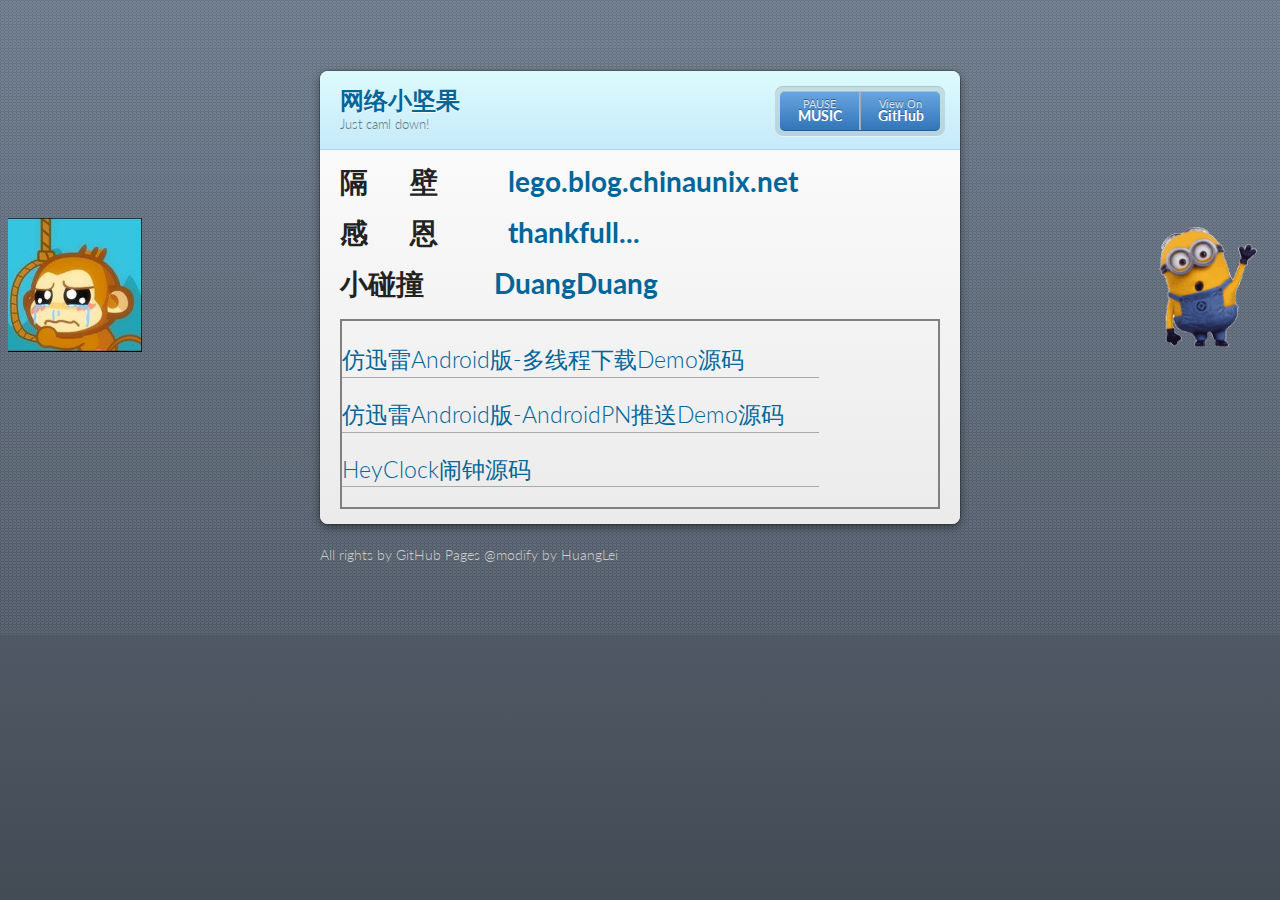
==== index.html @ 100bb845 "左右两边添加图片" ====
﻿<!doctype html>
<html>
  <head>
    <meta charset="gb2312">
    <meta http-equiv="X-UA-Compatible" content="chrome=1">
    <title>errovenus.github.io by errovenus</title>

    <link rel="stylesheet" href="stylesheets/styles.css">
    <link rel="stylesheet" href="stylesheets/pygment_trac.css">
    <script src="javascripts/scale.fix.js"></script>
	<script src="javascripts/music.js"></script>
	<script src="javascripts/mengmeng.js"></script>
    <meta name="viewport" content="width=device-width, initial-scale=1, user-scalable=no">

    <!--[if lt IE 9]>
    <script src="//html5shiv.googlecode.com/svn/trunk/html5.js"></script>
    <![endif]-->

  </head>
  <body onscroll="mengshow()">
	<!--<EMBED id="bgMusic" src="music/Everybody Knows I Love You.mp3" volume="10" autostart="false" loop="true" hidden="none">--> 
	
	<audio id="bgMusic" autoplay loop>
		<source src="music/Everybody Knows I Love You.mp3" type="audio/mpeg" />
	</audio>

	
	<iframe id="leftmeng" src="lefterea.html" name="ifrm" id="ifrm" width="150" height="150" style="position: fixed;z-index:1001;top:210px;left:0px;border:0px"></iframe>
	
	<iframe id="rightmeng" src="righterea.html" name="ifrm" id="ifrm" width="150" height="150" style="position: fixed;z-index:1001;top:210px;right:0px;border:0px"></iframe>
	

    <div class="wrapper">
		<header>
			<h1>网络小坚果</h1>
			<p>Just caml down!</p>
			<p class="view"><a href="https://github.com/errovenus">View the Project on GitHub <small>errovenus</small></a></p>
			<ul>
			  <li class="single"><a id="music_status" href="javascript:void(0)" onclick="playControl()">PAUSE <strong>MUSIC</strong></a></li>
			  <li style="width:0px;"><hr style="height:38px; width:1px;" /></li>
			  <li class="single"><a href="https://github.com/errovenus/errovenus.github.io">View On <strong>GitHub</strong></a></li>
			</ul>
		</header>
		<section>
			<h1>
			<a id="errovenusgithubio" class="anchor" href="#errovenusgithubio" aria-hidden="true"><span class="octicon octicon-link"></span></a>隔&nbsp;&nbsp;&nbsp;&nbsp;&nbsp;&nbsp;壁 <a href="http://lego.blog.chinaunix.net" target="_blank" >&nbsp;&nbsp;&nbsp;&nbsp;&nbsp;&nbsp;&nbsp;&nbsp;&nbsp;lego.blog.chinaunix.net</a></h1>

			<h1>
			<a id="errovenusgithubio" class="anchor" href="#errovenusgithubio" aria-hidden="true"><span class="octicon octicon-link"></span></a>感&nbsp;&nbsp;&nbsp;&nbsp;&nbsp;&nbsp;恩 <a href="thankfull.html" target="_blank" >&nbsp;&nbsp;&nbsp;&nbsp;&nbsp;&nbsp;&nbsp;&nbsp;&nbsp;thankfull...</a></h1>

			<h1>
			<a id="errovenusgithubio" class="anchor" href="#errovenusgithubio" aria-hidden="true"><span class="octicon octicon-link"></span></a>小碰撞<a href="collide.html" target="_blank" >&nbsp;&nbsp;&nbsp;&nbsp;&nbsp;&nbsp;&nbsp;&nbsp;&nbsp;&nbsp;DuangDuang</a></h1>

			<div class="sourcestyle">
				</br>
				<a id="errovenusgithubio" class="anchor" href="#errovenusgithubio" aria-hidden="true"><span class="octicon octicon-link"></span></a><a style="font-size:150%" href="codesources/list.rar">仿迅雷Android版-多线程下载Demo源码</a>
				
				<hr width=80% size=3 color=#00ffff style="FILTER: alpha(opacity=100,finishopacity=0,style=3)"> 

				<a id="errovenusgithubio" class="anchor" href="#errovenusgithubio" aria-hidden="true"><span class="octicon octicon-link"></span></a><a style="font-size:150%" href="codesources/AndroidPNConcurrency.rar">仿迅雷Android版-AndroidPN推送Demo源码</a> 
				
				<hr width=80% size=3 color=#00ffff style="FILTER: alpha(opacity=100,finishopacity=0,style=3)"> 

				<a id="errovenusgithubio" class="anchor" href="#errovenusgithubio" aria-hidden="true"><span class="octicon octicon-link"></span></a><a style="font-size:150%" href="codesources/HC_HeyClock.rar">HeyClock闹钟源码</a>

				<hr width=80% size=3 color=#00ffff style="FILTER: alpha(opacity=100,finishopacity=0,style=3)"> 
			</div>
		</section>
	</div>
    <footer>
      <p>All rights by GitHub Pages @modify by HuangLei</p>
    </footer>
    <!--[if !IE]><script>fixScale(document);</script><![endif]-->
    
  </body>
</html>
---- stylesheets/styles.css ----
@import url(https://fonts.googleapis.com/css?family=Lato:300italic,700italic,300,700);
html {
  background: #6C7989;
  background: #6c7989 -webkit-gradient(linear, 50% 0%, 50% 100%, color-stop(0%, #6c7989), color-stop(100%, #434b55)) fixed;
  background: #6c7989 -webkit-linear-gradient(#6c7989, #434b55) fixed;
  background: #6c7989 -moz-linear-gradient(#6c7989, #434b55) fixed;
  background: #6c7989 -o-linear-gradient(#6c7989, #434b55) fixed;
  background: #6c7989 -ms-linear-gradient(#6c7989, #434b55) fixed;
  background: #6c7989 linear-gradient(#6c7989, #434b55) fixed;
}

body {
  padding: 50px 0;
  margin: 0;
  font: 14px/1.5 Lato, "Helvetica Neue", Helvetica, Arial, sans-serif;
  color: #555;
  font-weight: 300;
  background: url('[data-uri]') fixed;
}

.wrapper {
  width: 640px;
  margin: 0 auto;
  background: #DEDEDE;
  -webkit-border-radius: 8px;
  -moz-border-radius: 8px;
  -ms-border-radius: 8px;
  -o-border-radius: 8px;
  border-radius: 8px;
  -webkit-box-shadow: rgba(0, 0, 0, 0.2) 0 0 0 1px, rgba(0, 0, 0, 0.45) 0 3px 10px;
  -moz-box-shadow: rgba(0, 0, 0, 0.2) 0 0 0 1px, rgba(0, 0, 0, 0.45) 0 3px 10px;
  box-shadow: rgba(0, 0, 0, 0.2) 0 0 0 1px, rgba(0, 0, 0, 0.45) 0 3px 10px;
}

header, section, footer {
  display: block;
}

a {
  color: #069;
  text-decoration: none;
}

p {
  margin: 0 0 20px;
  padding: 0;
}

strong {
  color: #222;
  font-weight: 700;
}

header {
  -webkit-border-radius: 8px 8px 0 0;
  -moz-border-radius: 8px 8px 0 0;
  -ms-border-radius: 8px 8px 0 0;
  -o-border-radius: 8px 8px 0 0;
  border-radius: 8px 8px 0 0;
  background: #C6EAFA;
  background: -webkit-gradient(linear, 50% 0%, 50% 100%, color-stop(0%, #ddfbfc), color-stop(100%, #c6eafa));
  background: -webkit-linear-gradient(#ddfbfc, #c6eafa);
  background: -moz-linear-gradient(#ddfbfc, #c6eafa);
  background: -o-linear-gradient(#ddfbfc, #c6eafa);
  background: -ms-linear-gradient(#ddfbfc, #c6eafa);
  background: linear-gradient(#ddfbfc, #c6eafa);
  position: relative;
  padding: 15px 20px;
  border-bottom: 1px solid #B2D2E1;
}
header h1 {
  margin: 0;
  padding: 0;
  font-size: 24px;
  line-height: 1.2;
  color: #069;
  text-shadow: rgba(255, 255, 255, 0.9) 0 1px 0;
}
header.without-description h1 {
  margin: 10px 0;
}
header p {
  margin: 0;
  color: #61778B;
  width: 300px;
  font-size: 13px;
}
header p.view {
  display: none;
  font-weight: 700;
  text-shadow: rgba(255, 255, 255, 0.9) 0 1px 0;
  -webkit-font-smoothing: antialiased;
}
header p.view a {
  color: #06c;
}
header p.view small {
  font-weight: 400;
}
header ul {
  margin: 0;
  padding: 0;
  list-style: none;
  position: absolute;
  z-index: 1;
  right: 20px;
  top: 20px;
  height: 38px;
  padding: 1px 0;
  background: #5198DF;
  background: -webkit-gradient(linear, 50% 0%, 50% 100%, color-stop(0%, #77b9fb), color-stop(100%, #3782cd));
  background: -webkit-linear-gradient(#77b9fb, #3782cd);
  background: -moz-linear-gradient(#77b9fb, #3782cd);
  background: -o-linear-gradient(#77b9fb, #3782cd);
  background: -ms-linear-gradient(#77b9fb, #3782cd);
  background: linear-gradient(#77b9fb, #3782cd);
  border-radius: 5px;
  -webkit-box-shadow: inset rgba(255, 255, 255, 0.45) 0 1px 0, inset rgba(0, 0, 0, 0.2) 0 -1px 0;
  -moz-box-shadow: inset rgba(255, 255, 255, 0.45) 0 1px 0, inset rgba(0, 0, 0, 0.2) 0 -1px 0;
  box-shadow: inset rgba(255, 255, 255, 0.45) 0 1px 0, inset rgba(0, 0, 0, 0.2) 0 -1px 0;
  width: auto;
}
header ul:before {
  content: '';
  position: absolute;
  z-index: -1;
  left: -5px;
  top: -4px;
  right: -5px;
  bottom: -6px;
  background: rgba(0, 0, 0, 0.1);
  -webkit-border-radius: 8px;
  -moz-border-radius: 8px;
  -ms-border-radius: 8px;
  -o-border-radius: 8px;
  border-radius: 8px;
  -webkit-box-shadow: rgba(0, 0, 0, 0.2) 0 -1px 0, inset rgba(255, 255, 255, 0.7) 0 -1px 0;
  -moz-box-shadow: rgba(0, 0, 0, 0.2) 0 -1px 0, inset rgba(255, 255, 255, 0.7) 0 -1px 0;
  box-shadow: rgba(0, 0, 0, 0.2) 0 -1px 0, inset rgba(255, 255, 255, 0.7) 0 -1px 0;
}
header ul li {
  width: 79px;
  float: left;
  border-right: 1px solid #3A7CBE;
  height: 38px;
}
header ul li.single {
  border: none;
}
header ul li + li {
  width: 78px;
  border-left: 1px solid #8BBEF3;
}
header ul li + li + li {
  border-right: none;
  width: 79px;
}
header ul a {
  line-height: 1;
  font-size: 11px;
  color: #fff;
  color: rgba(255, 255, 255, 0.8);
  display: block;
  text-align: center;
  font-weight: 400;
  padding-top: 6px;
  height: 40px;
  text-shadow: rgba(0, 0, 0, 0.4) 0 -1px 0;
}
header ul a strong {
  font-size: 14px;
  display: block;
  color: #fff;
  -webkit-font-smoothing: antialiased;
}

section {
  padding: 15px 20px;
  font-size: 15px;
  border-top: 1px solid #fff;
  background: -webkit-gradient(linear, 50% 0%, 50% 700, color-stop(0%, #fafafa), color-stop(100%, #dedede));
  background: -webkit-linear-gradient(#fafafa, #dedede 700px);
  background: -moz-linear-gradient(#fafafa, #dedede 700px);
  background: -o-linear-gradient(#fafafa, #dedede 700px);
  background: -ms-linear-gradient(#fafafa, #dedede 700px);
  background: linear-gradient(#fafafa, #dedede 700px);
  -webkit-border-radius: 0 0 8px 8px;
  -moz-border-radius: 0 0 8px 8px;
  -ms-border-radius: 0 0 8px 8px;
  -o-border-radius: 0 0 8px 8px;
  border-radius: 0 0 8px 8px;
  position: relative;
}

h1, h2, h3, h4, h5, h6 {
  color: #222;
  padding: 0;
  margin: 0 0 20px;
  line-height: 1.2;
}

p, ul, ol, table, pre, dl {
  margin: 0 0 20px;
}

h1, h2, h3 {
  line-height: 1.1;
}

h1 {
  font-size: 28px;
}

h2 {
  color: #393939;
}

h3, h4, h5, h6 {
  color: #494949;
}

blockquote {
  margin: 0 -20px 20px;
  padding: 15px 20px 1px 40px;
  font-style: italic;
  background: #ccc;
  background: rgba(0, 0, 0, 0.06);
  color: #222;
}

img {
  max-width: 100%;
}

code, pre {
  font-family: Monaco, Bitstream Vera Sans Mono, Lucida Console, Terminal;
  color: #333;
  font-size: 12px;
  overflow-x: auto;
}

pre {
  padding: 20px;
  background: #3A3C42;
  color: #f8f8f2;
  margin: 0 -20px 20px;
}
pre code {
  color: #f8f8f2;
}
li pre {
  margin-left: -60px;
  padding-left: 60px;
}

table {
  width: 100%;
  border-collapse: collapse;
}

th, td {
  text-align: left;
  padding: 5px 10px;
  border-bottom: 1px solid #aaa;
}

dt {
  color: #222;
  font-weight: 700;
}

th {
  color: #222;
}

small {
  font-size: 11px;
}

hr {
  border: 0;
  background: #aaa;
  height: 1px;
  margin: 0 0 20px;
}

footer {
  width: 640px;
  margin: 0 auto;
  padding: 20px 0 0;
  color: #ccc;
  overflow: hidden;
}
footer a {
  color: #fff;
  font-weight: bold;
}
footer p {
  float: left;
}
footer p + p {
  float: right;
}

@media print, screen and (max-width: 740px) {
  body {
    padding: 0;
  }

  .wrapper {
    -webkit-border-radius: 0;
    -moz-border-radius: 0;
    -ms-border-radius: 0;
    -o-border-radius: 0;
    border-radius: 0;
    -webkit-box-shadow: none;
    -moz-box-shadow: none;
    box-shadow: none;
    width: 100%;
  }

  footer {
    -webkit-border-radius: 0;
    -moz-border-radius: 0;
    -ms-border-radius: 0;
    -o-border-radius: 0;
    border-radius: 0;
    padding: 20px;
    width: auto;
  }
  footer p {
    float: none;
    margin: 0;
  }
  footer p + p {
    float: none;
  }
}
@media print, screen and (max-width:580px) {
  header ul {
    display: none;
  }

  header p.view {
    display: block;
  }

  header p {
    width: 100%;
  }
}
@media print {
  header p.view a small:before {
    content: 'at http://github.com/';
  }
}
/**�����ͣ***/
a:hover 
{
	color: #FF0000;
}
.sourcestyle
{
	border : 2px solid gray;
}
---- stylesheets/pygment_trac.css ----
.highlight .hll { background-color: #49483e }
.highlight  { background: #3A3C42; color: #f8f8f2 }
.highlight .c { color: #75715e } /* Comment */
.highlight .err { color: #960050; background-color: #1e0010 } /* Error */
.highlight .k { color: #66d9ef } /* Keyword */
.highlight .l { color: #ae81ff } /* Literal */
.highlight .n { color: #f8f8f2 } /* Name */
.highlight .o { color: #f92672 } /* Operator */
.highlight .p { color: #f8f8f2 } /* Punctuation */
.highlight .cm { color: #75715e } /* Comment.Multiline */
.highlight .cp { color: #75715e } /* Comment.Preproc */
.highlight .c1 { color: #75715e } /* Comment.Single */
.highlight .cs { color: #75715e } /* Comment.Special */
.highlight .ge { font-style: italic } /* Generic.Emph */
.highlight .gs { font-weight: bold } /* Generic.Strong */
.highlight .kc { color: #66d9ef } /* Keyword.Constant */
.highlight .kd { color: #66d9ef } /* Keyword.Declaration */
.highlight .kn { color: #f92672 } /* Keyword.Namespace */
.highlight .kp { color: #66d9ef } /* Keyword.Pseudo */
.highlight .kr { color: #66d9ef } /* Keyword.Reserved */
.highlight .kt { color: #66d9ef } /* Keyword.Type */
.highlight .ld { color: #e6db74 } /* Literal.Date */
.highlight .m { color: #ae81ff } /* Literal.Number */
.highlight .s { color: #e6db74 } /* Literal.String */
.highlight .na { color: #a6e22e } /* Name.Attribute */
.highlight .nb { color: #f8f8f2 } /* Name.Builtin */
.highlight .nc { color: #a6e22e } /* Name.Class */
.highlight .no { color: #66d9ef } /* Name.Constant */
.highlight .nd { color: #a6e22e } /* Name.Decorator */
.highlight .ni { color: #f8f8f2 } /* Name.Entity */
.highlight .ne { color: #a6e22e } /* Name.Exception */
.highlight .nf { color: #a6e22e } /* Name.Function */
.highlight .nl { color: #f8f8f2 } /* Name.Label */
.highlight .nn { color: #f8f8f2 } /* Name.Namespace */
.highlight .nx { color: #a6e22e } /* Name.Other */
.highlight .py { color: #f8f8f2 } /* Name.Property */
.highlight .nt { color: #f92672 } /* Name.Tag */
.highlight .nv { color: #f8f8f2 } /* Name.Variable */
.highlight .ow { color: #f92672 } /* Operator.Word */
.highlight .w { color: #f8f8f2 } /* Text.Whitespace */
.highlight .mf { color: #ae81ff } /* Literal.Number.Float */
.highlight .mh { color: #ae81ff } /* Literal.Number.Hex */
.highlight .mi { color: #ae81ff } /* Literal.Number.Integer */
.highlight .mo { color: #ae81ff } /* Literal.Number.Oct */
.highlight .sb { color: #e6db74 } /* Literal.String.Backtick */
.highlight .sc { color: #e6db74 } /* Literal.String.Char */
.highlight .sd { color: #e6db74 } /* Literal.String.Doc */
.highlight .s2 { color: #e6db74 } /* Literal.String.Double */
.highlight .se { color: #ae81ff } /* Literal.String.Escape */
.highlight .sh { color: #e6db74 } /* Literal.String.Heredoc */
.highlight .si { color: #e6db74 } /* Literal.String.Interpol */
.highlight .sx { color: #e6db74 } /* Literal.String.Other */
.highlight .sr { color: #e6db74 } /* Literal.String.Regex */
.highlight .s1 { color: #e6db74 } /* Literal.String.Single */
.highlight .ss { color: #e6db74 } /* Literal.String.Symbol */
.highlight .bp { color: #f8f8f2 } /* Name.Builtin.Pseudo */
.highlight .vc { color: #f8f8f2 } /* Name.Variable.Class */
.highlight .vg { color: #f8f8f2 } /* Name.Variable.Global */
.highlight .vi { color: #f8f8f2 } /* Name.Variable.Instance */
.highlight .il { color: #ae81ff } /* Literal.Number.Integer.Long */
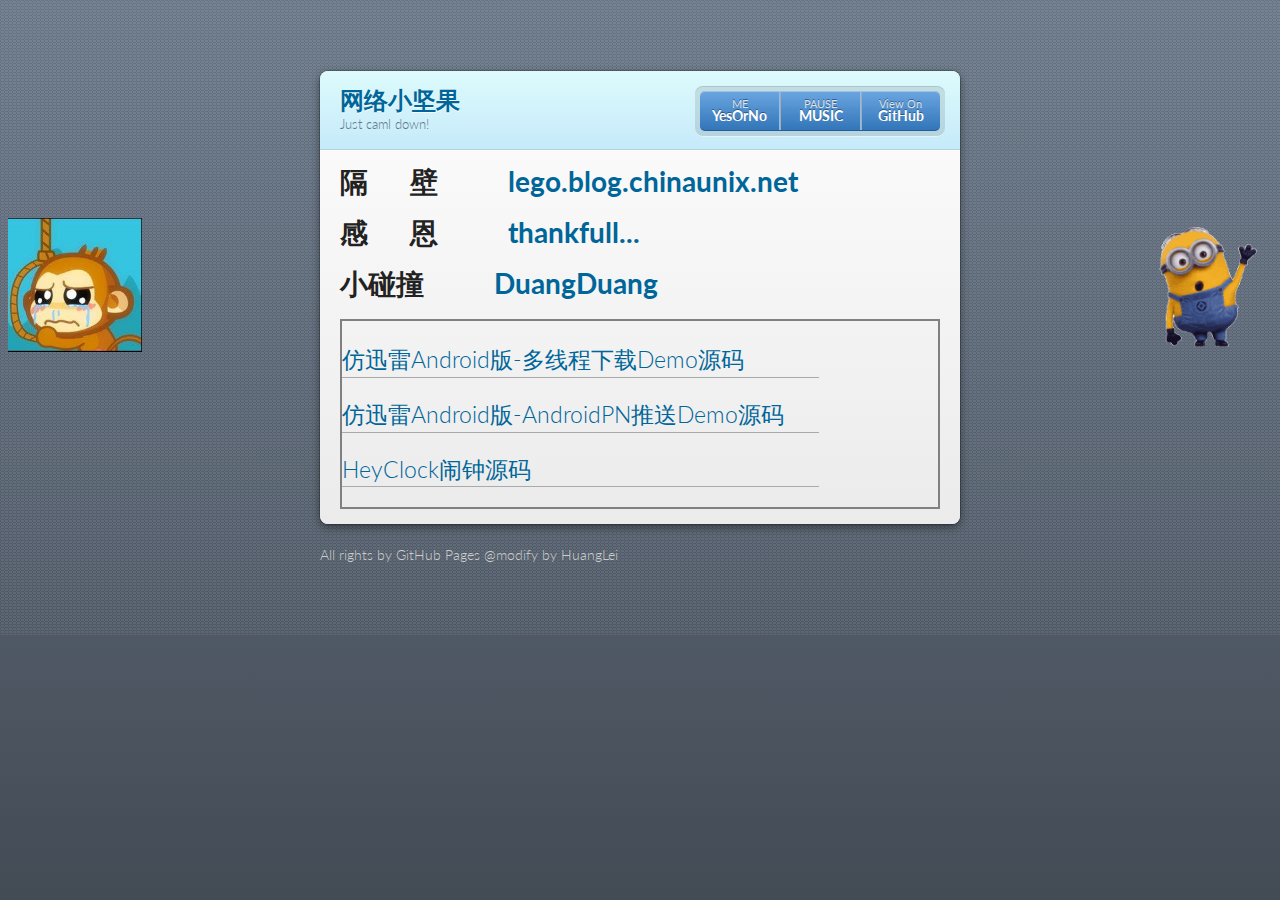
==== commit 277b7ae4: "添加我的简历模块结构，通过div隐藏显示切换；" ====
--- a/index.html
+++ b/index.html
@@ -10,6 +10,7 @@
     <script src="javascripts/scale.fix.js"></script>
 	<script src="javascripts/music.js"></script>
 	<script src="javascripts/mengmeng.js"></script>
+	<script src="javascripts/change.js"></script>
     <meta name="viewport" content="width=device-width, initial-scale=1, user-scalable=no">
 
     <!--[if lt IE 9]>
@@ -30,13 +31,15 @@
 	<iframe id="rightmeng" src="righterea.html" name="ifrm" id="ifrm" width="150" height="150" style="position: fixed;z-index:1001;top:210px;right:0px;border:0px"></iframe>
 	
 
-    <div class="wrapper">
+    <div id="homeDIv" class="wrapper">
 		<header>
 			<h1>网络小坚果</h1>
 			<p>Just caml down!</p>
 			<p class="view"><a href="https://github.com/errovenus">View the Project on GitHub <small>errovenus</small></a></p>
 			<ul>
-			  <li class="single"><a id="music_status" href="javascript:void(0)" onclick="playControl()">PAUSE <strong>MUSIC</strong></a></li>
+			  <li class="single"><a id="meIg" href="javascript:void(0)" onclick="goHome(this)">ME<strong>YesOrNo</strong></a></li>
+			  <li style="width:0px;"><hr style="height:38px; width:1px;" /></li>
+			  <li class="single"><a id="music_status" href="javascript:void(0)" onclick="playControl(this)">PAUSE<strong>MUSIC</strong></a></li>
 			  <li style="width:0px;"><hr style="height:38px; width:1px;" /></li>
 			  <li class="single"><a href="https://github.com/errovenus/errovenus.github.io">View On <strong>GitHub</strong></a></li>
 			</ul>
@@ -67,6 +70,18 @@
 			</div>
 		</section>
 	</div>
+	<div id="resumeDiv" class="wrapper" style="display:none">
+		<header>
+			<h1>MY RESUME</h1>
+			<p>坚持一下就好了!</p>
+			<p class="view"><a href="https://github.com/errovenus">View the Project on GitHub <small>errovenus</small></a></p>
+			<ul>
+			  <li class="single"><a id="music_status_resume" href="javascript:void(0)" onclick="playControl(this)">PAUSE <strong>MUSIC</strong></a></li>
+			  <li style="width:0px;"><hr style="height:38px; width:1px;" /></li>
+			  <li class="single"><a style="cursor:pointer" id="homeA" onClick="goHome(this)" >HOME<strong>返回</strong></a></li>
+			</ul>
+		</header>
+	</div>
     <footer>
       <p>All rights by GitHub Pages @modify by HuangLei</p>
     </footer>
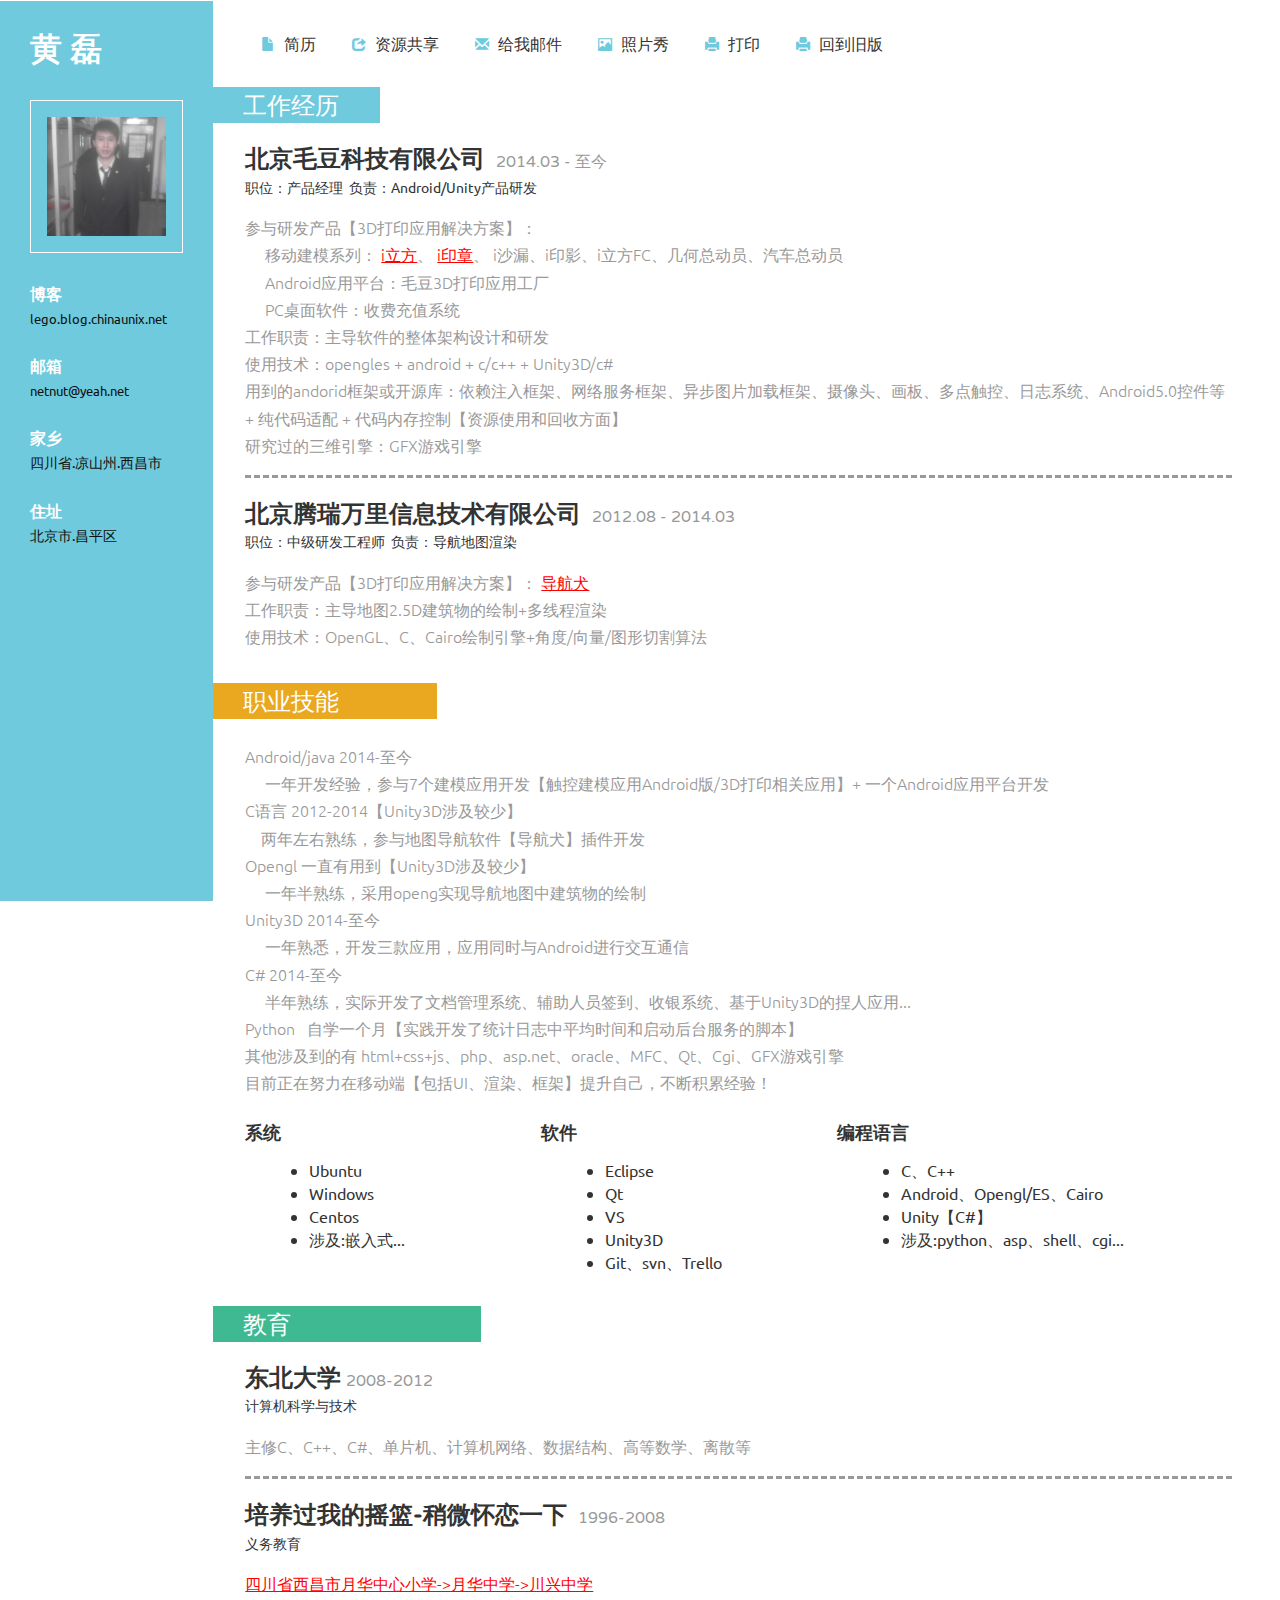
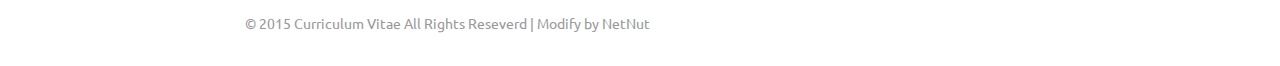
==== commit 73c88535: "替换模板" ====
--- a/index.html
+++ b/index.html
@@ -1,91 +1,202 @@
-﻿<!doctype html>
+<!--A Design by W3layouts
+Author: W3layout
+Author URL: http://w3layouts.com
+License: Creative Commons Attribution 3.0 Unported
+License URL: http://creativecommons.org/licenses/by/3.0/
+-->
+<!DOCTYPE HTML>
 <html>
-  <head>
-    <meta charset="gb2312">
-    <meta http-equiv="X-UA-Compatible" content="chrome=1">
-    <title>errovenus.github.io by errovenus</title>
+<head>
+<title>Curriculum Vitae a Personal Category Flat Bootstarp Responsive Website Template | Home :: w3layouts</title>
+<link href="css/bootstrap.css" rel='stylesheet' type='text/css' />
+<!-- jQuery (necessary JavaScript plugins) -->
+<script src="js/jquery.min.js"></script>
+<!-- Custom Js -->
+<script charset="gb2312" language="javascript" type="text/javascript" src="js/menufunction.js"></script>
+<!-- Custom Theme files -->
+ <link href="css/dashboard.css" rel="stylesheet">
+<link href="css/style.css" rel='stylesheet' type='text/css' />
 
-    <link rel="stylesheet" href="stylesheets/styles.css">
-    <link rel="stylesheet" href="stylesheets/pygment_trac.css">
-    <script src="javascripts/scale.fix.js"></script>
-	<script src="javascripts/music.js"></script>
-	<script src="javascripts/mengmeng.js"></script>
-	<script src="javascripts/change.js"></script>
-    <meta name="viewport" content="width=device-width, initial-scale=1, user-scalable=no">
-
-    <!--[if lt IE 9]>
-    <script src="//html5shiv.googlecode.com/svn/trunk/html5.js"></script>
-    <![endif]-->
-
-  </head>
-  <body onscroll="mengshow()">
-	<!--<EMBED id="bgMusic" src="music/Everybody Knows I Love You.mp3" volume="10" autostart="false" loop="true" hidden="none">--> 
-	
-	<audio id="bgMusic" autoplay loop>
-		<source src="music/Everybody Knows I Love You.mp3" type="audio/mpeg" />
-	</audio>
-
-	
-	<iframe id="leftmeng" src="lefterea.html" name="ifrm" id="ifrm" width="150" height="150" style="position: fixed;z-index:1001;top:210px;left:0px;border:0px"></iframe>
-	
-	<iframe id="rightmeng" src="righterea.html" name="ifrm" id="ifrm" width="150" height="150" style="position: fixed;z-index:1001;top:210px;right:0px;border:0px"></iframe>
-	
-
-    <div id="homeDIv" class="wrapper">
-		<header>
-			<h1>网络小坚果</h1>
-			<p>Just caml down!</p>
-			<p class="view"><a href="https://github.com/errovenus">View the Project on GitHub <small>errovenus</small></a></p>
-			<ul>
-			  <li class="single"><a id="meIg" href="javascript:void(0)" onclick="goHome(this)">ME<strong>YesOrNo</strong></a></li>
-			  <li style="width:0px;"><hr style="height:38px; width:1px;" /></li>
-			  <li class="single"><a id="music_status" href="javascript:void(0)" onclick="playControl(this)">PAUSE<strong>MUSIC</strong></a></li>
-			  <li style="width:0px;"><hr style="height:38px; width:1px;" /></li>
-			  <li class="single"><a href="https://github.com/errovenus/errovenus.github.io">View On <strong>GitHub</strong></a></li>
-			</ul>
-		</header>
-		<section>
-			<h1>
-			<a id="errovenusgithubio" class="anchor" href="#errovenusgithubio" aria-hidden="true"><span class="octicon octicon-link"></span></a>隔&nbsp;&nbsp;&nbsp;&nbsp;&nbsp;&nbsp;壁 <a href="http://lego.blog.chinaunix.net" target="_blank" >&nbsp;&nbsp;&nbsp;&nbsp;&nbsp;&nbsp;&nbsp;&nbsp;&nbsp;lego.blog.chinaunix.net</a></h1>
-
-			<h1>
-			<a id="errovenusgithubio" class="anchor" href="#errovenusgithubio" aria-hidden="true"><span class="octicon octicon-link"></span></a>感&nbsp;&nbsp;&nbsp;&nbsp;&nbsp;&nbsp;恩 <a href="thankfull.html" target="_blank" >&nbsp;&nbsp;&nbsp;&nbsp;&nbsp;&nbsp;&nbsp;&nbsp;&nbsp;thankfull...</a></h1>
-
-			<h1>
-			<a id="errovenusgithubio" class="anchor" href="#errovenusgithubio" aria-hidden="true"><span class="octicon octicon-link"></span></a>小碰撞<a href="collide.html" target="_blank" >&nbsp;&nbsp;&nbsp;&nbsp;&nbsp;&nbsp;&nbsp;&nbsp;&nbsp;&nbsp;DuangDuang</a></h1>
-
-			<div class="sourcestyle">
-				</br>
-				<a id="errovenusgithubio" class="anchor" href="#errovenusgithubio" aria-hidden="true"><span class="octicon octicon-link"></span></a><a style="font-size:150%" href="codesources/list.rar">仿迅雷Android版-多线程下载Demo源码</a>
-				
-				<hr width=80% size=3 color=#00ffff style="FILTER: alpha(opacity=100,finishopacity=0,style=3)"> 
-
-				<a id="errovenusgithubio" class="anchor" href="#errovenusgithubio" aria-hidden="true"><span class="octicon octicon-link"></span></a><a style="font-size:150%" href="codesources/AndroidPNConcurrency.rar">仿迅雷Android版-AndroidPN推送Demo源码</a> 
-				
-				<hr width=80% size=3 color=#00ffff style="FILTER: alpha(opacity=100,finishopacity=0,style=3)"> 
-
-				<a id="errovenusgithubio" class="anchor" href="#errovenusgithubio" aria-hidden="true"><span class="octicon octicon-link"></span></a><a style="font-size:150%" href="codesources/HC_HeyClock.rar">HeyClock闹钟源码</a>
-
-				<hr width=80% size=3 color=#00ffff style="FILTER: alpha(opacity=100,finishopacity=0,style=3)"> 
-			</div>
-		</section>
-	</div>
-	<div id="resumeDiv" class="wrapper" style="display:none">
-		<header>
-			<h1>MY RESUME</h1>
-			<p>坚持一下就好了!</p>
-			<p class="view"><a href="https://github.com/errovenus">View the Project on GitHub <small>errovenus</small></a></p>
-			<ul>
-			  <li class="single"><a id="music_status_resume" href="javascript:void(0)" onclick="playControl(this)">PAUSE <strong>MUSIC</strong></a></li>
-			  <li style="width:0px;"><hr style="height:38px; width:1px;" /></li>
-			  <li class="single"><a style="cursor:pointer" id="homeA" onClick="goHome(this)" >HOME<strong>返回</strong></a></li>
-			</ul>
-		</header>
-	</div>
-    <footer>
-      <p>All rights by GitHub Pages @modify by HuangLei</p>
-    </footer>
-    <!--[if !IE]><script>fixScale(document);</script><![endif]-->
-    
-  </body>
+<!-- Custom Theme files -->
+<!--//theme-style-->
+<meta name="viewport" content="width=device-width, initial-scale=1">
+<meta http-equiv="Content-Type" content="text/html; charset=utf-8" />
+<meta name="keywords" content="Curriculum Vitae Responsive web template, Bootstrap Web Templates, Flat Web Templates, Andriod Compatible web template, 
+Smartphone Compatible web template, free webdesigns for Nokia, Samsung, LG, SonyErricsson, Motorola web design" />
+<script type="application/x-javascript"> addEventListener("load", function() { setTimeout(hideURLbar, 0); }, false); function hideURLbar(){ window.scrollTo(0,1); } </script>
+<link href='http://fonts.googleapis.com/css?family=Ubuntu:300,400,500,700' rel='stylesheet' type='text/css'>
+<link href='http://fonts.googleapis.com/css?family=Varela+Round' rel='stylesheet' type='text/css'>
+<!-- start menu -->
+  
+</head>
+<body oncontextmenu=self.event.returnValue=false onselectstart="return false"><!-- oncontextmenu=self.event.returnValue=false onselectstart="return false" -->
+<!-- header -->
+<div class="col-sm-3 col-md-2 sidebar">
+		 <div class="sidebar_top">
+			 <h1>黄 磊</h1> 
+			 <img src="images/avt.png" alt=""/>
+		 </div>
+		<div class="details">
+			 <h3>博客</h3>
+			 <p><a href="http://lego.blog.chinaunix.net">lego.blog.chinaunix.net</a></p>
+			 <!--<h3>电话</h3>
+			 <p>保密</p>-->  	 
+			 <h3>邮箱</h3>
+			 <p><a href="contact.html">netnut@yeah.net</a></p>
+			 <address>
+			 <h3>家乡</h3>
+			 <span>四川省.凉山州.西昌市</span>
+			 </p>
+			 <h3>住址</h3>
+			 <span>北京市.昌平区</span>
+			 </address>
+			 
+		</div>
+		<div class="clearfix"></div>
+</div>
+<!---->
+<link href="css/popuo-box.css" rel="stylesheet" type="text/css" media="all"/>
+<script src="js/jquery.magnific-popup.js" type="text/javascript"></script>
+<!---//pop-up-box---->			
+<div class="col-sm-9 col-sm-offset-3 col-md-10 col-md-offset-2 main">
+	 <div class="content">
+		 <div id="functionHeader" class="details_header">
+			 <ul>
+				 <li><a href="index.html"><span class="glyphicon glyphicon-file" aria-hidden="true"></span>简历</a></li>
+				 <li><a href="#" onclick="showTipTodo()"><span class="glyphicon glyphicon-share" aria-hidden="true"></span>资源共享</a></li>
+				 <li><a href="contact.html"><span class="glyphicon glyphicon-envelope" aria-hidden="true"></span>给我邮件</a></li>
+				 <li><a class="play-icon popup-with-zoom-anim" href="#small-dialog"><span class="glyphicon glyphicon-picture" aria-hidden="true"></span>照片秀</a></li>
+				  <li><a href="#" onclick="printPage()"><span class="glyphicon glyphicon-print" aria-hidden="true"></span>打印</a></li>
+				  <li><a href="indexold.html" ><span class="glyphicon glyphicon-print" aria-hidden="true"></span>回到旧版</a></li>
+				 <div id="small-dialog" class="mfp-hide">
+					 <img src="images/g1.jpg" alt="" width="226" height="226"/>
+					 <img src="images/g2.jpg" alt="" width="226" height="226"/>
+					 <img src="images/g3.jpg" alt="" width="226" height="226"/>
+					 <img src="images/g4.jpg" alt="" width="226" height="226"/>
+				 </div>
+				 <script>
+						$(document).ready(function() {
+						$('.popup-with-zoom-anim').magnificPopup({
+							type: 'inline',
+							fixedContentPos: false,
+							fixedBgPos: true,
+							overflowY: 'auto',
+							closeBtnInside: true,
+							preloader: false,
+							midClick: true,
+							removalDelay: 300,
+							mainClass: 'my-mfp-zoom-in'
+						});
+																						
+						});
+				</script>
+			 </ul>
+		 </div>
+		 <div class="company">
+			 <h3 class="clr1">工作经历</h3>
+			 <div class="company_details">
+				 <h4>北京毛豆科技有限公司 <span>2014.03 - 至今</span></h4>
+				 <h6>职位：产品经理  &nbsp;负责：Android/Unity产品研发</h6>
+				 <p class="cmpny1">
+				 参与研发产品【3D打印应用解决方案】：</br>
+					 &nbsp;&nbsp;&nbsp;&nbsp;
+					 移动建模系列：
+					 <a href="http://v.youku.com/v_show/id_XNzYxOTU4MjE2/partnerid/3dd617ffffe88159/v.swf.html"><u style="color:#f00;">i立方</u></a>、
+					 <a href="http://v.youku.com/v_show/id_XNzYxOTY4NjQw/partnerid/3dd617ffffe88159/v.swf.html"><u style="color:#f00;">i印章</u></a>、
+					 i沙漏、i印影、i立方FC、几何总动员、汽车总动员</br>
+					 &nbsp;&nbsp;&nbsp;&nbsp;
+					 Android应用平台：毛豆3D打印应用工厂</br>
+					 &nbsp;&nbsp;&nbsp;&nbsp;
+					 PC桌面软件：收费充值系统</br>
+				 工作职责：主导软件的整体架构设计和研发</br>
+				 使用技术：opengles + android + c/c++ + Unity3D/c#</br>
+				 用到的andorid框架或开源库：依赖注入框架、网络服务框架、异步图片加载框架、摄像头、画板、多点触控、日志系统、Android5.0控件等 + 纯代码适配 + 代码内存控制【资源使用和回收方面】</br>
+				 研究过的三维引擎：GFX游戏引擎</br>
+				 </p>
+			 </div>
+			 <div class="company_details">
+				 <h4>北京腾瑞万里信息技术有限公司 <span>2012.08 - 2014.03</span></h4>
+				 <h6>职位：中级研发工程师  &nbsp;负责：导航地图渲染</h6>
+				 <p>参与研发产品【3D打印应用解决方案】：
+					 <a href="http://www.navidog.cn/main_home.htm"><u style="color:#f00;">导航犬</u></a></br>
+				 工作职责：主导地图2.5D建筑物的绘制+多线程渲染</br>
+				 使用技术：OpenGL、C、Cairo绘制引擎+角度/向量/图形切割算法</br>
+				 </p>
+			 </div>
+		 </div>
+		 <div class="skills">
+			 <h3 class="clr2">职业技能</h3>
+			 <div class="skill_info">
+			 <p>
+				Android/java 2014-至今</br>
+				&nbsp;&nbsp;&nbsp;&nbsp;
+				一年开发经验，参与7个建模应用开发【触控建模应用Android版/3D打印相关应用】+ 一个Android应用平台开发</br> 
+				C语言 2012-2014【Unity3D涉及较少】</br>
+				&nbsp;&nbsp;&nbsp;&nbsp;两年左右熟练，参与地图导航软件【导航犬】插件开发</br> 
+				Opengl 一直有用到【Unity3D涉及较少】</br>
+				&nbsp;&nbsp;&nbsp;&nbsp;
+				一年半熟练，采用openg实现导航地图中建筑物的绘制</br> 
+				Unity3D 2014-至今</br>
+				&nbsp;&nbsp;&nbsp;&nbsp;
+				一年熟悉，开发三款应用，应用同时与Android进行交互通信</br> 
+				C# 2014-至今</br>
+				&nbsp;&nbsp;&nbsp;&nbsp;
+				半年熟练，实际开发了文档管理系统、辅助人员签到、收银系统、基于Unity3D的捏人应用... </br>
+				Python &nbsp;&nbsp;自学一个月【实践开发了统计日志中平均时间和启动后台服务的脚本】</br> 
+				其他涉及到的有 html+css+js、php、asp.net、oracle、MFC、Qt、Cgi、GFX游戏引擎 </br>
+				目前正在努力在移动端【包括UI、渲染、框架】提升自己，不断积累经验！
+			</p>
+			 </div>
+			 <div class="skill_list">
+				<div class="skill0">
+					 <h4>系统</h4>
+					 <ul>					 
+						<li>Ubuntu</li>
+						<li>Windows</li>
+						<li>Centos</li>
+						<li>涉及:嵌入式...</li>
+					 </ul>
+				 </div>
+				 <div class="skill1">
+					 <h4>软件</h4>
+					 <ul>					 
+						<li>Eclipse</li>
+						<li>Qt</li>
+						<li>VS</li>
+						<li>Unity3D</li>
+						<li>Git、svn、Trello</li>
+					 </ul>
+				 </div>
+				 <div class="skill2">
+					 <h4>编程语言</h4>
+					 <ul>					 
+						<li>C、C++</li>
+						<li>Android、Opengl/ES、Cairo</li>
+						<li>Unity【C#】</li>
+						<li>涉及:python、asp、shell、cgi...</li>
+					 </ul>
+				 </div>
+				 <div class="clearfix"></div>
+			 </div>
+		 </div>
+		 <div class="education">
+			 <h3 class="clr3">教育</h3>
+			 <div class="education_details">
+				 <h4>东北大学<span>2008-2012</span></h4>
+				 <h6>计算机科学与技术</h6>
+				 <p class="cmpny1">主修C、C++、C#、单片机、计算机网络、数据结构、高等数学、离散等</p>
+			 </div>
+			 <div class="education_details">
+				 <h4>培养过我的摇篮-稍微怀恋一下 <span>1996-2008</span></h4>
+				 <h6>义务教育</h6>
+				 <p><a href="http://errovenus.github.io/thankfull.html"><u style="color:#f00;">四川省西昌市月华中心小学->月华中学->川兴中学</u></a></p>
+			 </div>
+		 </div>
+		 <div class="copywrite">
+			 <p>© 2015 Curriculum Vitae All Rights Reseverd | Modify by <a href="http://lego.blog.chinaunix.net" target="_blank">NetNut</a> </p>
+		 </div>
+	 </div>
+</div>
+<!---->
+</body>
 </html>--- a/css/dashboard.css
+++ b/css/dashboard.css
@@ -0,0 +1,104 @@
+/*
+ * Base structure
+ */
+
+/* Move down content because we have a fixed navbar that is 50px tall */
+body {
+  padding-top: 50px;
+}
+
+
+/*
+ * Global add-ons
+ */
+
+.sub-header {
+  padding-bottom: 10px;
+  border-bottom: 1px solid #eee;
+}
+
+/*
+ * Top navigation
+ * Hide default border to remove 1px line.
+ */
+.navbar-fixed-top {
+  border: 0;
+}
+
+/*
+ * Sidebar
+ */
+
+/* Hide for mobile, show later */
+.sidebar {
+  display:block;
+}
+@media (min-width: 768px) {
+  .sidebar {
+    position: fixed;
+    top: 51px;
+    bottom: 0;
+    left: 0;
+    z-index: 1000;
+    display: block;
+    padding: 20px;
+    overflow-x: hidden;
+    overflow-y: auto; /* Scrollable contents if viewport is shorter than content. */
+    background-color: #f5f5f5;
+  }
+}
+
+/* Sidebar navigation */
+.nav-sidebar {
+  margin-right: -21px; /* 20px padding + 1px border */
+  margin-bottom: 20px;
+  margin-left: -20px;
+}
+.nav-sidebar > li > a {
+  padding-right: 20px;
+  padding-left: 20px;
+}
+.nav-sidebar > .active > a,
+.nav-sidebar > .active > a:hover,
+.nav-sidebar > .active > a:focus {
+  color: #fff;
+  background-color: #428bca;
+}
+
+
+/*
+ * Main content
+ */
+
+.main {
+  padding: 20px;
+}
+@media (min-width: 768px) {
+  .main {
+    padding-right: 40px;
+    padding-left: 40px;
+  }
+}
+.main .page-header {
+  margin-top: 0;
+}
+
+
+/*
+ * Placeholder dashboard ideas
+ */
+
+.placeholders {
+  margin-bottom: 30px;
+  text-align: center;
+}
+.placeholders h4 {
+  margin-bottom: 0;
+}
+.placeholder {
+  margin-bottom: 20px;
+}
+.placeholder img {
+  display: inline-block;
+  border-radius: 50%;
+}
--- a/css/style.css
+++ b/css/style.css
@@ -0,0 +1,556 @@
+/*
+Author: W3layout
+Author URL: http://w3layouts.com
+License: Creative Commons Attribution 3.0 Unported
+License URL: http://creativecommons.org/licenses/by/3.0/
+*/
+h4, h5, h6,
+h1, h2, h3 {margin: 0;}
+ul, ol {margin: 0; padding:0;}
+p {margin: 0;}
+html, body{
+	font-family: 'Ubuntu', sans-serif;
+	font-size: 100%;
+	background: #ffffff;
+}
+body a{
+	transition:0.5s all;
+	-webkit-transition:0.5s all;
+	-moz-transition:0.5s all;
+	-o-transition:0.5s all;
+	-ms-transition:0.5s all;
+}	
+body {
+  padding-top:0px;
+}
+a:focus {
+  outline: thin dotted;
+  outline: 0px auto -webkit-focus-ring-color;
+  outline-offset: 0px;
+  text-decoration:none;
+}
+/*-- header_top --*/
+.sidebar{
+  background:#6ecadc;
+  top: 0px;
+  padding:2em 30px;
+}
+.sidebar h1{
+	font-size:2.5em;
+	font-weight:700;
+	margin-bottom:1em;
+	COLOR:#fff;
+	font-family: 'Varela Round', sans-serif;
+	
+}
+.sidebar img{
+	border:1px solid #fff;
+	padding:1em;
+	width:100%;
+}
+.details{
+	margin-top:2em;
+}
+.details h3{
+	font-weight:600;
+	font-size:1em;
+	color:#fff;
+}  
+
+.details p{
+	color:#101010;
+	font-size:0.9em;
+	margin:5px 0 2em 0;
+}
+.details p a{
+	color:#101010;
+	font-size:0.9em;
+}
+address h3{
+	margin-bottom:5px;
+}
+address span{
+	display:block;
+	color:#101010;
+	font-size:0.9em;
+	line-height:1.5em;
+}
+/*----*/
+.main{  
+  padding:2em 0;
+}
+.content{
+	margin-right:3em;
+}
+.glyphicon {
+  top:1px;
+}
+.glyphicon-file:before,.glyphicon-share:before,.glyphicon-envelope:before,.glyphicon-picture:before,.glyphicon-print:before{
+    margin-right: 9px;
+  font-size: 14px;
+  color: #6ecadc;
+}
+.details_header{
+	padding: 0em 1em 0 2em;
+}
+.details_header ul li{
+	display:inline-block;
+}
+.details_header ul li a{
+	padding:0 1em;
+	color:#333;
+}
+.details_header ul li a:hover{
+	color:#6ecadc;
+}
+.company {
+	margin:2em 0;
+}
+.company h3{
+  color: #FFF;
+  padding: 5px 41px 5px 30px;
+  display: inline-block;
+}
+.skills h3{
+  color: #FFF;
+  padding: 5px 98px 5px 30px;
+  display: inline-block;
+}
+.company_details,.education_details {
+	padding:1.5em 0 0em 2em;
+}
+.company_details h4,.education_details h4{
+	color:#333;
+	font-weight:600;
+	font-size:1.5em;
+	margin-bottom:6px;
+	font-family: 'Varela Round', sans-serif;
+}
+.company_details h4 span,.education_details h4 span{
+	font-size: 0.65em;
+  margin-left: 5px;
+  color: #999;
+  font-weight:400;
+}
+.company_details h6,.education_details h6{
+	font-weight:400;
+	margin-bottom:1.3em;
+	font-size:0.9em;
+}
+.company_details p,.skill_info p,.education_details p{
+	color:#999;
+	font-weight:300;
+	line-height:1.7em;
+}
+.cmpny1{
+	border-bottom:3px dashed #999;
+	padding-bottom:1em;
+}
+.skills{
+	margin:2em 0;
+}
+.skill_info {
+	padding:1.5em 0 0 2em;
+}
+.skill_list{
+	padding:1.5em 0 0 2em;
+}
+.skill0,.skill1,.skill2{
+	 float:left;
+	 width:30%;
+}
+.skill0 h4,.skill1 h4,.skill2 h4{
+	color:#333;
+	font-weight:600;
+	margin-bottom:1em;
+	display:inline-block;
+}
+.skill0 ul,.skill1 ul,.skill2 ul{
+	padding-left:4em;
+}
+.skill0 ul li,.skill1 ul li,.skill2 ul li{
+	color:#333;
+}
+.education  h3{
+  background: #999;
+  color: #FFF;
+  padding: 5px 190px 5px 30px;
+  display: inline-block;
+}
+h3.clr1{
+	background:#6ecadc;
+}
+h3.clr2{
+	background:#e9a820;
+}
+h3.clr3{
+	background:#3eb991;
+}
+.copywrite{
+	width:100%;
+	padding-left:2em;
+	margin-top:1em;
+	float:left;
+}
+.copywrite p{
+	color:#999;
+	font-size:0.9em;
+}
+.copywrite p a{
+	color:#999;
+}
+.copywrite p a:hover{
+	color:#6ecadc;
+}
+.contact-grid form{
+	padding:2em 0 0 2em;
+}
+.contact-grid input[type="text"], .contact-grid textarea {
+  width: 80%;
+  padding: 0.7em;
+  margin: 0.5em 0;
+  background: none;
+  outline: none;
+  border: 1px solid #A09F9F;
+  font-size: 1em;
+  color: #A09F9F;
+  -webkit-appearance: none;
+}
+.send input[type="submit"] {
+  width: 14%;
+  font-size: 1.1em;
+  background:#e9a820;
+  padding: 0.4em 0.8em;
+  text-align: center;
+  color: #fff;
+  border: none;
+  outline: none;
+  -webkit-appearance: none;
+}
+.send input[type="submit"]:hover {
+  background: #6ecadc;
+}
+.contact-grid textarea {
+  resize: none;
+}
+.map{
+	padding:2em 0 0 2em;
+	float:left;
+	border:0px;
+	margin:0px;
+	height: 152px;
+    width: 190px;
+}
+.map iframe {
+  width: 100%;
+  height: 100%;
+  border: none;
+}
+/*--responsive--*/
+@media (max-width: 1366px){
+.sidebar h1 {
+  font-size: 2em;
+}
+}
+@media (max-width: 1024px){
+.sidebar {
+  padding: 2em 17px;
+  width:20%;
+}
+.sidebar h1 {
+  font-size: 1.6em;
+}
+.main {
+  margin-left: 19.666667%;
+  width: 80%;
+}
+}
+@media (max-width: 768px){
+.sidebar {
+  width: 22%;
+}
+.main {
+  margin-left: 21.666667%;
+  width: 78%;
+}
+.sidebar h1 {
+  font-size: 1.4em;
+}
+.sidebar img {
+  padding: 0.5em;
+  width: 89%;
+}
+.details_header {
+  padding: 0em 1em 0 1em;
+}
+.details_header ul li a {
+  padding: 0 1em;
+  font-size: 0.9em;
+}
+.company h3,.skills h3,.education h3{
+  font-size: 1.2em;
+}
+.company_details h4, .education_details h4 {
+  font-size: 1.1em;
+}
+.company_details h6, .education_details h6 {
+  font-size: 0.8em;
+}
+.company_details p, .skill_info p, .education_details p {
+  font-size: 0.8em;
+}
+.cmpny1 {
+  padding-bottom: 1.5em;
+}
+.skill1, .skill2 {
+  float: left;
+  width: 50%;
+}
+.skill1 ul li,.skill2 ul li{
+	font-size:0.85em;
+}
+.skill1 h4, .skill2 h4 {
+  font-size: 1em;
+}
+.skill_list {
+  padding: 0.7em 0 0 2em;
+}
+.details p {
+  font-size: 0.75em;
+}
+address span {
+  font-size: 0.8em;
+}
+.contact-grid input[type="text"], .contact-grid textarea {
+  width: 100%;
+  font-size: 0.8em;
+}
+.send input[type="submit"] {
+  width: 20%;
+  font-size:0.85em;
+}
+}
+@media (max-width: 736px){
+.sidebar {
+  width: 100%;
+}
+.main {
+  margin-left: 0;
+  width: 100%;
+}
+.sidebar_top{
+	width:30%;
+	float:left;
+	margin-right:5%;
+}
+.details{
+	width:30%;
+	float:right;
+}
+}
+@media (max-width: 640px){
+.sidebar {
+  width: 100%;
+}
+.main {
+  margin-left: 0;
+  width: 100%;
+}
+.sidebar_top{
+	width:30%;
+	float:left;
+	margin-right:5%;
+}
+.details{
+	width:30%;
+	float:right;
+}
+.sidebar img{
+	width:100%;
+}
+.details p {
+  font-size: 0.9em;
+  margin: 5px 0 1em 0;
+}
+.details h3 {
+  font-size: 0.9em;
+}
+}
+@media (max-width: 600px){
+address {
+  margin-bottom:0px;
+}
+.sidebar_top {
+  width: 32%;
+}
+.sidebar img {
+  width: 85%;
+}
+}
+@media (max-width: 568px){
+.details_header ul li a {
+  padding: 0 0.5em;
+  font-size: 0.9em;
+}
+}
+@media (max-width: 480px){
+.content {
+  margin-right: 2em;
+}
+.glyphicon-save:before, .glyphicon-print:before, .glyphicon-envelope:before, .glyphicon-picture:before {
+  margin-right: 6px;
+  font-size: 12px;
+}
+.details_header ul li a {
+  padding: 0 0.5em;
+  font-size: 0.85em;
+}
+.details {
+  width: 36%;
+}
+.sidebar h1 {
+  font-size: 1.3em;
+}
+.sidebar_top {
+  width: 38%;
+}
+address {
+  margin-bottom: 0px;
+}
+.copywrite{
+	padding-left:1em;
+}
+.map iframe {
+  height: 246px;
+}
+}
+@media (max-width: 414px){
+.sidebar_top {
+  width: 45%;
+}
+.sidebar img {
+  width: 91%;
+}
+.details {
+  width: 42%;
+}
+.details_header {
+  padding: 0em 0em 0 1em;
+}
+.details_header ul li a {
+  padding: 0 0.3em;
+  font-size: 0.75em;
+}
+.skill1 ul, .skill2 ul {
+  padding-left: 3em;
+}
+}
+@media (max-width: 384px){
+.sidebar h1 {
+  font-size: 1.2em;
+}
+.details {
+  width: 45%;
+}
+.details_header ul {
+  text-align: center;
+}
+.details_header ul li a {
+  padding: 0 1em;
+  font-size: 0.75em;
+}
+.main {
+  padding: 1em 0 2em 0;
+}
+.company_details, .education_details,.skill_info  {
+  padding: 1em 0 0em 1em;
+}
+.company h3 {
+  padding: 5px 41px 5px 16px;
+}
+.company_details h4, .education_details h4 {
+  font-size: 0.9em;
+}
+.company_details h6, .education_details h6 {
+  font-size: 0.6em;
+}
+.company {
+  margin: 1em 0;
+}
+.skills {
+  margin: 1em 0;
+}
+.company h3, .skills h3, .education h3 {
+  font-size: 1em;
+}
+.skills h3 {
+  padding: 5px 98px 5px 16px;
+}
+.skill1 ul, .skill2 ul {
+  padding-left: 2em;
+}
+.skill1 ul li, .skill2 ul li {
+  font-size: 0.75em;
+}
+.skill_list {
+  padding: 0.5em 0 0 1.5em;
+}
+.education h3 {
+  padding: 5px 190px 5px 16px;
+}
+.copywrite p{
+	font-size:0.7em;
+}
+}
+@media (max-width: 375px){
+.sidebar h1 {
+  font-size: 1em;
+}
+.sidebar img {
+  width: 70%;
+}
+.details h3 {
+  font-size: 0.8em;
+}
+.details p {
+  font-size: 0.75em;
+  margin: 5px 0 0.5em 0;
+}
+address span {
+  font-size: 0.7em;
+}
+.sidebar {
+  padding: 1.5em 17px 1em 17px;
+}
+.details_header {
+  padding: 0em 0em 0 1em;
+  text-align: center;
+}
+.details_header ul li a {
+  line-height: 2em;
+}
+}
+@media (max-width: 320px){
+.sidebar_top {
+  width: 50%;
+}
+.sidebar img {
+  width: 80%;
+}
+.details h3 {
+  font-size: 0.7em;
+}
+.content {
+  margin-right: 1em;
+}
+.details_header ul li a {
+  padding: 0 0.5em;
+  font-size: 0.75em;
+}
+.skill1 h4, .skill2 h4 {
+  font-size: 0.85em;
+}
+.skill1 ul, .skill2 ul {
+  padding-left: 1.5em;
+}
+}--- a/css/popuo-box.css
+++ b/css/popuo-box.css
@@ -0,0 +1,301 @@
+/* Styles for dialog window */
+#small-dialog,#small-dialog1{
+	padding:20px;
+	text-align: left;
+	max-width: 650px;
+	margin: 40px auto;
+	position: relative;
+	text-align:center;
+}
+#small-dialog-it,#small-dialog-in,#small-dialog-fr,#small-dialog-sh,#small-dialog-sf,#small-dialog-su,#small-dialog-me,#small-dialog-ch,#small-dialog-pi,#small-dialog-am {
+	background: white;
+	padding:20px;
+	text-align: left;
+	max-width: 450px;
+	margin: 40px auto;
+	position: relative;
+	text-align:center;
+}
+a.play-icon.popup-with-zoom-anim img:hover {
+	opacity: 0.5;
+	transition:0.5s all;
+	-webkit-transition:0.5s all;
+	-o-transition:0.5s all;
+	-moz-transition:0.5s all;
+	-ms-transition:0.5s all;
+}
+.portfolio-items{
+	text-align:center;
+	margin:0 auto;
+}
+.portfolio-items img{
+	width:100%;
+}
+.portfolio-items h4{
+	margin:1em 0;
+	font-size:25px;
+	color:#a63d56;
+}
+.portfolio-items p{
+	text-align:justify;
+}
+/**
+
+/**
+ * Fade-zoom animation for first dialog
+ */
+
+/* start state */
+.my-mfp-zoom-in #small-dialog {
+opacity: 0;
+-webkit-transition: all 0.2s ease-in-out;
+-moz-transition: all 0.2s ease-in-out;
+-o-transition: all 0.2s ease-in-out;
+transition: all 0.2s ease-in-out;
+-webkit-transform: scale(0.8);
+-moz-transform: scale(0.8);
+-ms-transform: scale(0.8);
+-o-transform: scale(0.8);
+transform: scale(0.8);
+}
+/* animate in */
+.my-mfp-zoom-in.mfp-ready #small-dialog {
+opacity: 1;
+-webkit-transform: scale(1);
+-moz-transform: scale(1);
+-ms-transform: scale(1);
+-o-transform: scale(1);
+transform: scale(1);
+}
+/* animate out */
+.my-mfp-zoom-in.mfp-removing #small-dialog {
+-webkit-transform: scale(0.8);
+-moz-transform: scale(0.8);
+-ms-transform: scale(0.8);
+-o-transform: scale(0.8);
+transform: scale(0.8);
+opacity: 0;
+}
+/* Dark overlay, start state */
+.my-mfp-zoom-in.mfp-bg {
+
+-webkit-transition: opacity 0.3s ease-out;
+-moz-transition: opacity 0.3s ease-out;
+-o-transition: opacity 0.3s ease-out;
+transition: opacity 0.3s ease-out;
+}
+/* animate out */
+.my-mfp-zoom-in.mfp-removing.mfp-bg {
+opacity: 0;
+}
+/**
+/* Magnific Popup CSS */
+.mfp-bg {
+  top: 0;
+  left: 0;
+  width: 100%;
+  height: 100%;
+  z-index: 1042;
+  overflow: hidden;
+  position: fixed;
+  background:#fff;
+ }
+
+.mfp-wrap {
+  top: 0;
+  left: 0;
+  width: 100%;
+  height: 100%;
+  z-index: 1043;
+  position: fixed;
+  outline: none !important;
+  -webkit-backface-visibility: hidden; }
+
+.mfp-container {
+  text-align: center;
+  position: absolute;
+  width: 100%;
+  height: 100%;
+  left: 0;
+  top: 0;
+  padding: 0 8px;
+  -webkit-box-sizing: border-box;
+  -moz-box-sizing: border-box;
+  box-sizing: border-box; }
+
+.mfp-container:before {
+  content: '';
+  display: inline-block;
+  height: 100%;
+  vertical-align: middle; }
+
+.mfp-align-top .mfp-container:before {
+  display: none; }
+
+.mfp-content {
+  position: relative;
+  display: inline-block;
+  vertical-align: middle;
+  margin: 0 auto;
+  text-align: left;
+  z-index: 1045; }
+
+.mfp-inline-holder .mfp-content,
+.mfp-ajax-holder .mfp-content {
+  width: 100%;
+  cursor: auto; }
+
+.mfp-ajax-cur {
+  cursor: progress; }
+
+.mfp-zoom-out-cur,
+.mfp-zoom-out-cur .mfp-image-holder .mfp-close {
+  cursor: -moz-zoom-out;
+  cursor: -webkit-zoom-out;
+  cursor: zoom-out; }
+.mfp-zoom {
+  cursor: pointer;
+  cursor: -webkit-zoom-in;
+  cursor: -moz-zoom-in;
+  cursor: zoom-in; }
+
+.mfp-auto-cursor .mfp-content {
+  cursor: auto; }
+
+.mfp-close,
+.mfp-arrow,
+.mfp-preloader,
+.mfp-counter {
+  -webkit-user-select: none;
+  -moz-user-select: none;
+  user-select: none; }
+
+.mfp-loading.mfp-figure {
+  display: none; }
+
+.mfp-hide {
+  display: none !important; }
+.mfp-content iframe{
+	width:100%;
+	min-height:500px;
+}
+.mfp-preloader {
+  color: #cccccc;
+  position: absolute;
+  top: 50%;
+  width: auto;
+  text-align: center;
+  margin-top: -0.8em;
+  left: 8px;
+  right: 8px;
+  z-index: 1044; }
+
+.mfp-preloader a {
+  color: #cccccc; }
+
+.mfp-preloader a:hover {
+  color: white; }
+
+.mfp-s-ready .mfp-preloader {
+  display: none; }
+
+.mfp-s-error .mfp-content {
+  display: none; }
+
+button.mfp-close,
+button.mfp-arrow {
+  overflow: visible;
+  cursor: pointer;
+  border: 0;
+   background:#FFF;
+  -webkit-appearance: none;
+  display: block;
+  padding: 0;
+  z-index: 1046; }
+button::-moz-focus-inner {
+  padding: 0;
+  border: 0; }
+
+.mfp-close {
+  width: 44px;
+  height: 44px;
+  line-height: 44px;
+  position: absolute;
+ right: 0px;
+	top: -43px;
+  text-decoration: none;
+  text-align: center;
+  padding: 0 0 18px 10px;
+  color: white;
+  font-style: normal;
+  font-size: 28px;
+  outline:none;
+  font-family: 'Open Sans', sans-serif;		
+ }
+  .mfp-close:hover, .mfp-close:focus {
+    opacity: 1; }
+
+.mfp-close-btn-in .mfp-close {
+  color: #333333; }
+
+.mfp-image-holder .mfp-close,
+.mfp-iframe-holder .mfp-close {
+  color: white;
+  right: -6px;
+  text-align: right;
+  padding-right: 6px;
+  width: 100%; 
+}
+/*----*/
+.login{
+	border-bottom:2px solid #1c1c1c;
+}
+.login input[type="text"] {
+	outline: none;
+	padding:6px ;
+	background: none;
+	width: 93%;
+	border: none;
+	font-size:1.8em;
+	color:#1c1c1c;	
+}
+.login input[type="submit"] {	
+	width: 35px;
+	height: 35px;
+	background: url(../images/img-sprite.png) -622px -22px no-repeat ;
+	padding: 0px 1px;
+	border: none;
+	cursor: pointer;
+	outline: none;
+	vertical-align: middle;
+}
+.search-top p{
+	color:#818181;
+	font-size:1.2em;
+	line-height:1.5em;
+	width:33%;
+	text-align:center;
+	padding: 1em 0;
+}
+@media all and (max-width:480px){
+.login input[type="text"] {
+	width: 88%;
+	font-size: 1.4em;
+}
+.search-top p {
+	width: 60%;
+}
+}
+@media all and (max-width:320px){
+.login input[type="text"] {
+	width: 80%;
+	font-size: 1.2em;
+}
+#small-dialog{
+	padding:15px;
+}
+.search-top p {
+	width: 70%;
+	font-size:1em;
+}
+} 
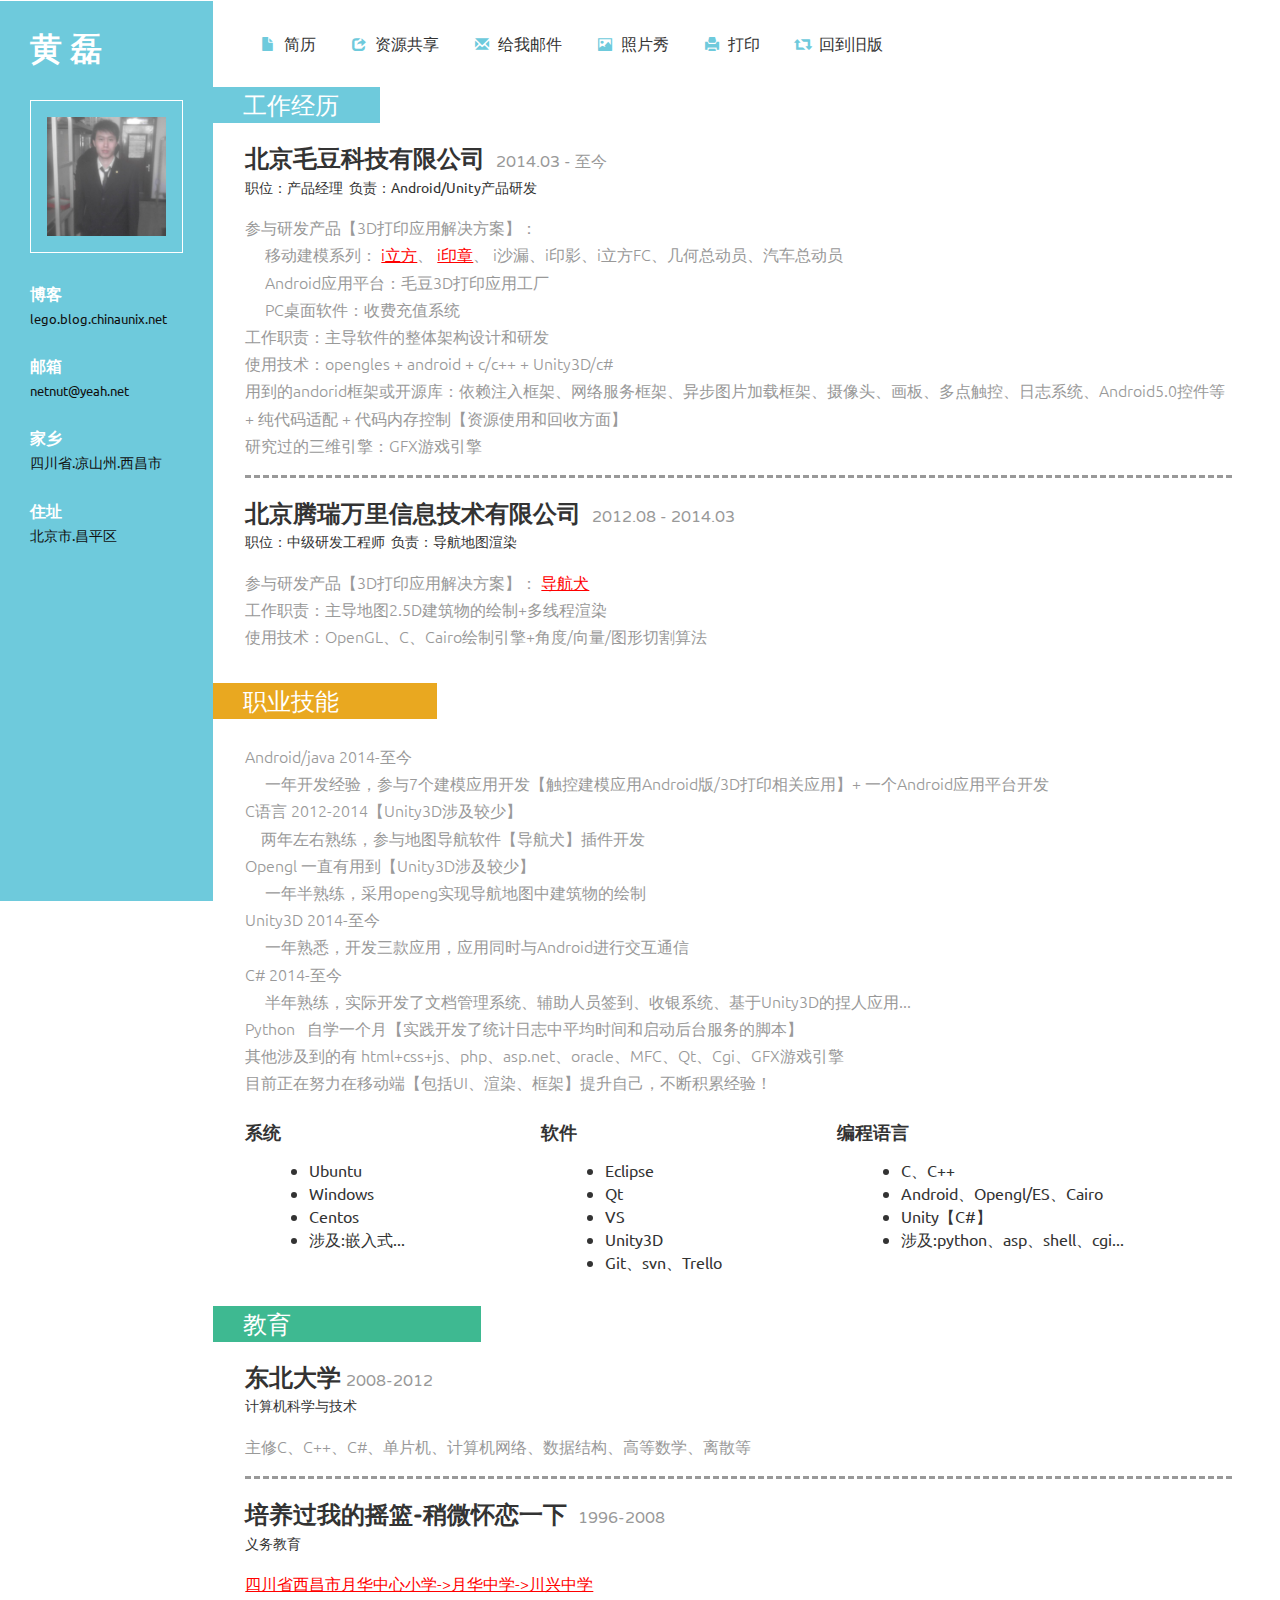
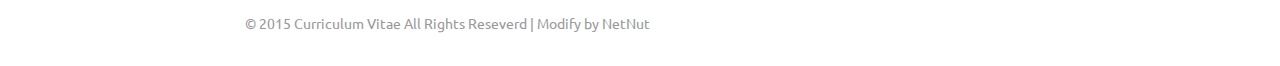
==== commit d0477ed9: "修复下切换到旧版本的图标" ====
--- a/index.html
+++ b/index.html
@@ -7,7 +7,7 @@
 <!DOCTYPE HTML>
 <html>
 <head>
-<title>Curriculum Vitae a Personal Category Flat Bootstarp Responsive Website Template | Home :: w3layouts</title>
+<title>HuangLei-lego.blog.chinaunix.net</title>
 <link href="css/bootstrap.css" rel='stylesheet' type='text/css' />
 <!-- jQuery (necessary JavaScript plugins) -->
 <script src="js/jquery.min.js"></script>
@@ -21,8 +21,7 @@
 <!--//theme-style-->
 <meta name="viewport" content="width=device-width, initial-scale=1">
 <meta http-equiv="Content-Type" content="text/html; charset=utf-8" />
-<meta name="keywords" content="Curriculum Vitae Responsive web template, Bootstrap Web Templates, Flat Web Templates, Andriod Compatible web template, 
-Smartphone Compatible web template, free webdesigns for Nokia, Samsung, LG, SonyErricsson, Motorola web design" />
+<meta name="keywords" content="HuangLei, HuangLei_LEGO, lego.blog.chinaunix.net, netnut@yeah.net, errovenus, errovenus.github.io" />
 <script type="application/x-javascript"> addEventListener("load", function() { setTimeout(hideURLbar, 0); }, false); function hideURLbar(){ window.scrollTo(0,1); } </script>
 <link href='http://fonts.googleapis.com/css?family=Ubuntu:300,400,500,700' rel='stylesheet' type='text/css'>
 <link href='http://fonts.googleapis.com/css?family=Varela+Round' rel='stylesheet' type='text/css'>
@@ -67,7 +66,7 @@
 				 <li><a href="contact.html"><span class="glyphicon glyphicon-envelope" aria-hidden="true"></span>给我邮件</a></li>
 				 <li><a class="play-icon popup-with-zoom-anim" href="#small-dialog"><span class="glyphicon glyphicon-picture" aria-hidden="true"></span>照片秀</a></li>
 				  <li><a href="#" onclick="printPage()"><span class="glyphicon glyphicon-print" aria-hidden="true"></span>打印</a></li>
-				  <li><a href="indexold.html" ><span class="glyphicon glyphicon-print" aria-hidden="true"></span>回到旧版</a></li>
+				  <li><a href="indexold.html" ><span class="glyphicon glyphicon-retweet" aria-hidden="true"></span>回到旧版</a></li>
 				 <div id="small-dialog" class="mfp-hide">
 					 <img src="images/g1.jpg" alt="" width="226" height="226"/>
 					 <img src="images/g2.jpg" alt="" width="226" height="226"/>
--- a/css/style.css
+++ b/css/style.css
@@ -85,7 +85,7 @@
 .glyphicon {
   top:1px;
 }
-.glyphicon-file:before,.glyphicon-share:before,.glyphicon-envelope:before,.glyphicon-picture:before,.glyphicon-print:before{
+.glyphicon-file:before,.glyphicon-share:before,.glyphicon-envelope:before,.glyphicon-picture:before,.glyphicon-print:before,.glyphicon-retweet:before{
     margin-right: 9px;
   font-size: 14px;
   color: #6ecadc;
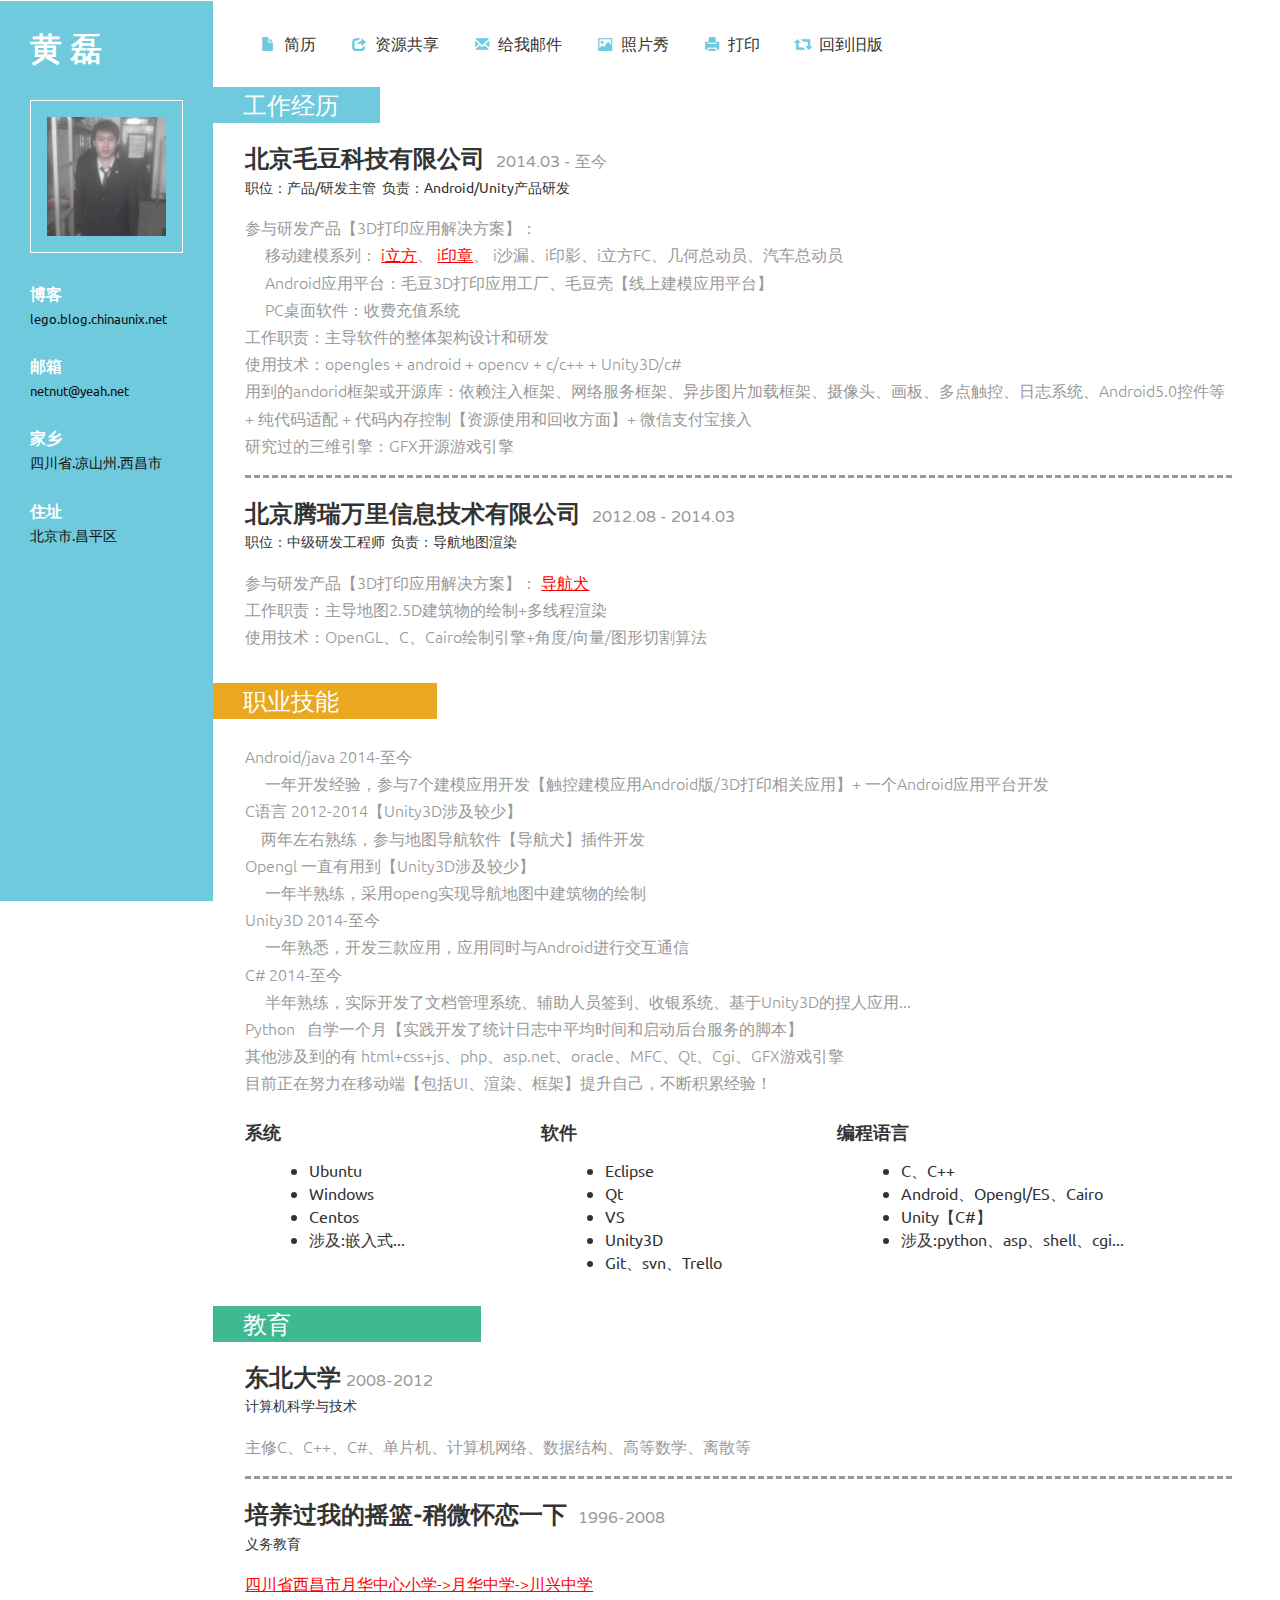
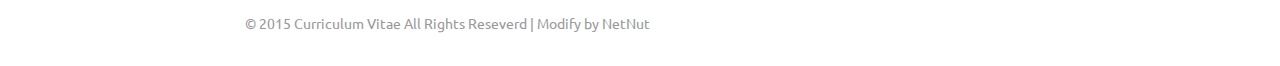
==== commit afbc993d: "更新资源" ====
--- a/index.html
+++ b/index.html
@@ -62,7 +62,8 @@
 		 <div id="functionHeader" class="details_header">
 			 <ul>
 				 <li><a href="index.html"><span class="glyphicon glyphicon-file" aria-hidden="true"></span>简历</a></li>
-				 <li><a href="#" onclick="showTipTodo()"><span class="glyphicon glyphicon-share" aria-hidden="true"></span>资源共享</a></li>
+				 <!--- <li><a href="#" onclick="showTipTodo()"><span class="glyphicon glyphicon-share" aria-hidden="true"></span>资源共享</a></li>---->
+				 <li><a href="share.html"><span class="glyphicon glyphicon-share" aria-hidden="true"></span>资源共享</a></li>
 				 <li><a href="contact.html"><span class="glyphicon glyphicon-envelope" aria-hidden="true"></span>给我邮件</a></li>
 				 <li><a class="play-icon popup-with-zoom-anim" href="#small-dialog"><span class="glyphicon glyphicon-picture" aria-hidden="true"></span>照片秀</a></li>
 				  <li><a href="#" onclick="printPage()"><span class="glyphicon glyphicon-print" aria-hidden="true"></span>打印</a></li>
@@ -95,7 +96,7 @@
 			 <h3 class="clr1">工作经历</h3>
 			 <div class="company_details">
 				 <h4>北京毛豆科技有限公司 <span>2014.03 - 至今</span></h4>
-				 <h6>职位：产品经理  &nbsp;负责：Android/Unity产品研发</h6>
+				 <h6>职位：产品/研发主管  &nbsp;负责：Android/Unity产品研发</h6>
 				 <p class="cmpny1">
 				 参与研发产品【3D打印应用解决方案】：</br>
 					 &nbsp;&nbsp;&nbsp;&nbsp;
@@ -104,13 +105,13 @@
 					 <a href="http://v.youku.com/v_show/id_XNzYxOTY4NjQw/partnerid/3dd617ffffe88159/v.swf.html"><u style="color:#f00;">i印章</u></a>、
 					 i沙漏、i印影、i立方FC、几何总动员、汽车总动员</br>
 					 &nbsp;&nbsp;&nbsp;&nbsp;
-					 Android应用平台：毛豆3D打印应用工厂</br>
+					 Android应用平台：毛豆3D打印应用工厂、毛豆壳【线上建模应用平台】</br>
 					 &nbsp;&nbsp;&nbsp;&nbsp;
 					 PC桌面软件：收费充值系统</br>
 				 工作职责：主导软件的整体架构设计和研发</br>
-				 使用技术：opengles + android + c/c++ + Unity3D/c#</br>
-				 用到的andorid框架或开源库：依赖注入框架、网络服务框架、异步图片加载框架、摄像头、画板、多点触控、日志系统、Android5.0控件等 + 纯代码适配 + 代码内存控制【资源使用和回收方面】</br>
-				 研究过的三维引擎：GFX游戏引擎</br>
+				 使用技术：opengles + android + opencv + c/c++ + Unity3D/c#</br>
+				 用到的andorid框架或开源库：依赖注入框架、网络服务框架、异步图片加载框架、摄像头、画板、多点触控、日志系统、Android5.0控件等 + 纯代码适配 + 代码内存控制【资源使用和回收方面】+ 微信支付宝接入</br>
+				 研究过的三维引擎：GFX开源游戏引擎</br>
 				 </p>
 			 </div>
 			 <div class="company_details">
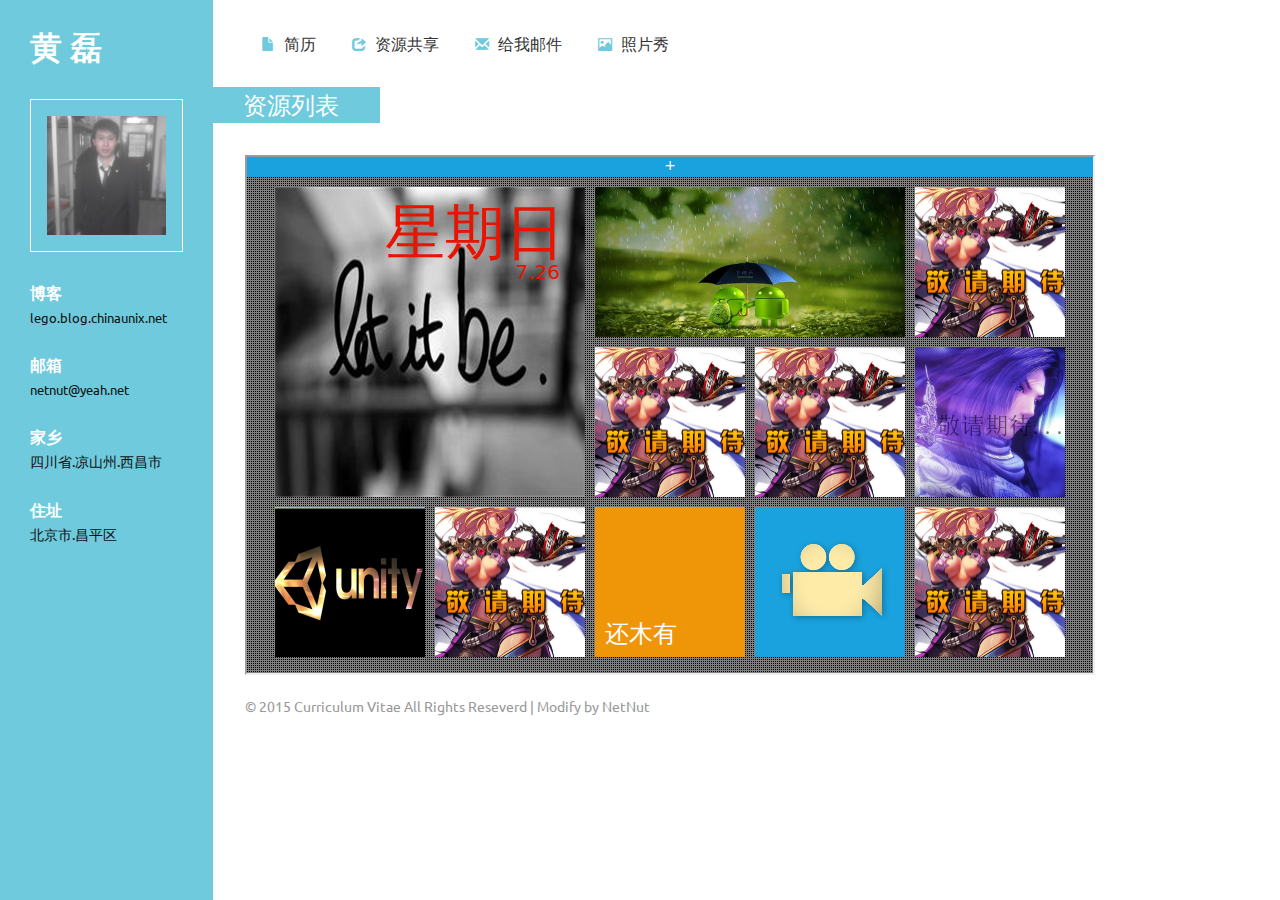
==== commit c9772ea5: "修改首页" ====
--- a/index.html
+++ b/index.html
@@ -7,14 +7,17 @@
 <!DOCTYPE HTML>
 <html>
 <head>
-<title>HuangLei-lego.blog.chinaunix.net</title>
+<meta http-equiv="Content-Type" content="text/html; charset=utf-8" />
+<meta name="viewport" content="width=device-width; initial-scale=1.0; maximum-scale=1.0; user-scalable=0;" />
+<title>Share Sprite...</title>
 <link href="css/bootstrap.css" rel='stylesheet' type='text/css' />
 <!-- jQuery (necessary JavaScript plugins) -->
 <script src="js/jquery.min.js"></script>
-<!-- Custom Js -->
-<script charset="gb2312" language="javascript" type="text/javascript" src="js/menufunction.js"></script>
 <!-- Custom Theme files -->
  <link href="css/dashboard.css" rel="stylesheet">
+ <!-- Custom Js -->
+<script charset="gb2312" language="javascript" type="text/javascript" src="js/menufunction.js"></script>
+<script charset="gb2312" language="javascript" type="text/javascript" src="js/verify.js"></script>
 <link href="css/style.css" rel='stylesheet' type='text/css' />
 
 <!-- Custom Theme files -->
@@ -25,21 +28,35 @@
 <script type="application/x-javascript"> addEventListener("load", function() { setTimeout(hideURLbar, 0); }, false); function hideURLbar(){ window.scrollTo(0,1); } </script>
 <link href='http://fonts.googleapis.com/css?family=Ubuntu:300,400,500,700' rel='stylesheet' type='text/css'>
 <link href='http://fonts.googleapis.com/css?family=Varela+Round' rel='stylesheet' type='text/css'>
+
+<!-- winstyle
+<link id="clink" href="css/style-blue.css" title="style" rel="stylesheet" type="text/css" media="screen"/>
+<script src="scripts/jquery.min.js" type="text/javascript"></script>
+<script src="scripts/jquery.masonry.min.js" type="text/javascript"></script>
+<script src="scripts/jquery.easing.1.3.js" type="text/javascript"></script>
+<script src="scripts/MetroJs.lt.js" type="text/javascript"></script>
+<script src="scripts/jquery.fancybox-1.3.4.js" type="text/javascript" charset="utf-8"></script>
+<script src="scripts/jquery.flexslider-min.js" type="text/javascript" charset="utf-8"></script>
+<script src="scripts/hoverintent.js" type="text/javascript" charset="utf-8"></script>
+<script src="scripts/jquery.jplayer.min.js" type="text/javascript" charset="utf-8"></script>
+<script src="scripts/organictabs.jquery.js" type="text/javascript" charset="utf-8"></script>
+<script src="scripts/javascript.js" type="text/javascript"></script>
+<script src="scripts/mediaplayer.js" type="text/javascript"></script>-->
 <!-- start menu -->
   
 </head>
-<body oncontextmenu=self.event.returnValue=false onselectstart="return false"><!-- oncontextmenu=self.event.returnValue=false onselectstart="return false" -->
+<body oncontextmenu=self.event.returnValue=false onselectstart="return false">
 <!-- header -->
 <div class="col-sm-3 col-md-2 sidebar">
 		 <div class="sidebar_top">
-			 <h1>黄 磊</h1> 
+			<h1>黄 磊</h1> 
 			 <img src="images/avt.png" alt=""/>
 		 </div>
 		<div class="details">
 			 <h3>博客</h3>
 			 <p><a href="http://lego.blog.chinaunix.net">lego.blog.chinaunix.net</a></p>
 			 <!--<h3>电话</h3>
-			 <p>保密</p>-->  	 
+			 <p>保密</p> --> 	 
 			 <h3>邮箱</h3>
 			 <p><a href="contact.html">netnut@yeah.net</a></p>
 			 <address>
@@ -56,23 +73,20 @@
 <!---->
 <link href="css/popuo-box.css" rel="stylesheet" type="text/css" media="all"/>
 <script src="js/jquery.magnific-popup.js" type="text/javascript"></script>
-<!---//pop-up-box---->			
+	<!---//pop-up-box---->			
 <div class="col-sm-9 col-sm-offset-3 col-md-10 col-md-offset-2 main">
 	 <div class="content">
-		 <div id="functionHeader" class="details_header">
+		 <div class="details_header">
 			 <ul>
-				 <li><a href="index.html"><span class="glyphicon glyphicon-file" aria-hidden="true"></span>简历</a></li>
-				 <!--- <li><a href="#" onclick="showTipTodo()"><span class="glyphicon glyphicon-share" aria-hidden="true"></span>资源共享</a></li>---->
-				 <li><a href="share.html"><span class="glyphicon glyphicon-share" aria-hidden="true"></span>资源共享</a></li>
+				 <li><a href="curriculumvitae.html"><span class="glyphicon glyphicon-file" aria-hidden="true"></span>简历</a></li>
+				 <li><a href="#"><span class="glyphicon glyphicon-share" aria-hidden="true"></span>资源共享</a></li>
 				 <li><a href="contact.html"><span class="glyphicon glyphicon-envelope" aria-hidden="true"></span>给我邮件</a></li>
 				 <li><a class="play-icon popup-with-zoom-anim" href="#small-dialog"><span class="glyphicon glyphicon-picture" aria-hidden="true"></span>照片秀</a></li>
-				  <li><a href="#" onclick="printPage()"><span class="glyphicon glyphicon-print" aria-hidden="true"></span>打印</a></li>
-				  <li><a href="indexold.html" ><span class="glyphicon glyphicon-retweet" aria-hidden="true"></span>回到旧版</a></li>
 				 <div id="small-dialog" class="mfp-hide">
-					 <img src="images/g1.jpg" alt="" width="226" height="226"/>
-					 <img src="images/g2.jpg" alt="" width="226" height="226"/>
-					 <img src="images/g3.jpg" alt="" width="226" height="226"/>
-					 <img src="images/g4.jpg" alt="" width="226" height="226"/>
+					 <img src="images/s1.jpg" alt="" width="226" height="226"/>
+					 <img src="images/s2.jpg" alt="" width="226" height="226"/>
+					 <img src="images/s3.jpg" alt="" width="226" height="226"/>
+					 <img src="images/s4.jpg" alt="" width="226" height="226"/>
 				 </div>
 				 <script>
 						$(document).ready(function() {
@@ -92,109 +106,14 @@
 				</script>
 			 </ul>
 		 </div>
-		 <div class="company">
-			 <h3 class="clr1">工作经历</h3>
-			 <div class="company_details">
-				 <h4>北京毛豆科技有限公司 <span>2014.03 - 至今</span></h4>
-				 <h6>职位：产品/研发主管  &nbsp;负责：Android/Unity产品研发</h6>
-				 <p class="cmpny1">
-				 参与研发产品【3D打印应用解决方案】：</br>
-					 &nbsp;&nbsp;&nbsp;&nbsp;
-					 移动建模系列：
-					 <a href="http://v.youku.com/v_show/id_XNzYxOTU4MjE2/partnerid/3dd617ffffe88159/v.swf.html"><u style="color:#f00;">i立方</u></a>、
-					 <a href="http://v.youku.com/v_show/id_XNzYxOTY4NjQw/partnerid/3dd617ffffe88159/v.swf.html"><u style="color:#f00;">i印章</u></a>、
-					 i沙漏、i印影、i立方FC、几何总动员、汽车总动员</br>
-					 &nbsp;&nbsp;&nbsp;&nbsp;
-					 Android应用平台：毛豆3D打印应用工厂、毛豆壳【线上建模应用平台】</br>
-					 &nbsp;&nbsp;&nbsp;&nbsp;
-					 PC桌面软件：收费充值系统</br>
-				 工作职责：主导软件的整体架构设计和研发</br>
-				 使用技术：opengles + android + opencv + c/c++ + Unity3D/c#</br>
-				 用到的andorid框架或开源库：依赖注入框架、网络服务框架、异步图片加载框架、摄像头、画板、多点触控、日志系统、Android5.0控件等 + 纯代码适配 + 代码内存控制【资源使用和回收方面】+ 微信支付宝接入</br>
-				 研究过的三维引擎：GFX开源游戏引擎</br>
-				 </p>
-			 </div>
-			 <div class="company_details">
-				 <h4>北京腾瑞万里信息技术有限公司 <span>2012.08 - 2014.03</span></h4>
-				 <h6>职位：中级研发工程师  &nbsp;负责：导航地图渲染</h6>
-				 <p>参与研发产品【3D打印应用解决方案】：
-					 <a href="http://www.navidog.cn/main_home.htm"><u style="color:#f00;">导航犬</u></a></br>
-				 工作职责：主导地图2.5D建筑物的绘制+多线程渲染</br>
-				 使用技术：OpenGL、C、Cairo绘制引擎+角度/向量/图形切割算法</br>
-				 </p>
-			 </div>
-		 </div>
-		 <div class="skills">
-			 <h3 class="clr2">职业技能</h3>
-			 <div class="skill_info">
-			 <p>
-				Android/java 2014-至今</br>
-				&nbsp;&nbsp;&nbsp;&nbsp;
-				一年开发经验，参与7个建模应用开发【触控建模应用Android版/3D打印相关应用】+ 一个Android应用平台开发</br> 
-				C语言 2012-2014【Unity3D涉及较少】</br>
-				&nbsp;&nbsp;&nbsp;&nbsp;两年左右熟练，参与地图导航软件【导航犬】插件开发</br> 
-				Opengl 一直有用到【Unity3D涉及较少】</br>
-				&nbsp;&nbsp;&nbsp;&nbsp;
-				一年半熟练，采用openg实现导航地图中建筑物的绘制</br> 
-				Unity3D 2014-至今</br>
-				&nbsp;&nbsp;&nbsp;&nbsp;
-				一年熟悉，开发三款应用，应用同时与Android进行交互通信</br> 
-				C# 2014-至今</br>
-				&nbsp;&nbsp;&nbsp;&nbsp;
-				半年熟练，实际开发了文档管理系统、辅助人员签到、收银系统、基于Unity3D的捏人应用... </br>
-				Python &nbsp;&nbsp;自学一个月【实践开发了统计日志中平均时间和启动后台服务的脚本】</br> 
-				其他涉及到的有 html+css+js、php、asp.net、oracle、MFC、Qt、Cgi、GFX游戏引擎 </br>
-				目前正在努力在移动端【包括UI、渲染、框架】提升自己，不断积累经验！
-			</p>
-			 </div>
-			 <div class="skill_list">
-				<div class="skill0">
-					 <h4>系统</h4>
-					 <ul>					 
-						<li>Ubuntu</li>
-						<li>Windows</li>
-						<li>Centos</li>
-						<li>涉及:嵌入式...</li>
-					 </ul>
-				 </div>
-				 <div class="skill1">
-					 <h4>软件</h4>
-					 <ul>					 
-						<li>Eclipse</li>
-						<li>Qt</li>
-						<li>VS</li>
-						<li>Unity3D</li>
-						<li>Git、svn、Trello</li>
-					 </ul>
-				 </div>
-				 <div class="skill2">
-					 <h4>编程语言</h4>
-					 <ul>					 
-						<li>C、C++</li>
-						<li>Android、Opengl/ES、Cairo</li>
-						<li>Unity【C#】</li>
-						<li>涉及:python、asp、shell、cgi...</li>
-					 </ul>
-				 </div>
-				 <div class="clearfix"></div>
-			 </div>
-		 </div>
-		 <div class="education">
-			 <h3 class="clr3">教育</h3>
-			 <div class="education_details">
-				 <h4>东北大学<span>2008-2012</span></h4>
-				 <h6>计算机科学与技术</h6>
-				 <p class="cmpny1">主修C、C++、C#、单片机、计算机网络、数据结构、高等数学、离散等</p>
-			 </div>
-			 <div class="education_details">
-				 <h4>培养过我的摇篮-稍微怀恋一下 <span>1996-2008</span></h4>
-				 <h6>义务教育</h6>
-				 <p><a href="http://errovenus.github.io/thankfull.html"><u style="color:#f00;">四川省西昌市月华中心小学->月华中学->川兴中学</u></a></p>
-			 </div>
-		 </div>
-		 <div class="copywrite">
+		 <div class="company contact-grid">
+			 <h3 class="clr1">资源列表</h3>
+			 <form>	
+					<iframe src="indexwin.html" width="850" height="520"></iframe>
+			 </form>
+		  <div class="copywrite">
 			 <p>© 2015 Curriculum Vitae All Rights Reseverd | Modify by <a href="http://lego.blog.chinaunix.net" target="_blank">NetNut</a> </p>
-		 </div>
+		  </div>
 	 </div>
 </div>
 <!---->
--- a/css/style-blue.css
+++ b/css/style-blue.css
@@ -0,0 +1,62 @@
+@charset "utf-8";
+/*-----------------------------------------------------------------------------
+Matrix Responsive HTML Template - Theme Colour
+-------------------------------------------------------------------------------
+Version : 1.2
+Date : 21 / 10 / 2012
+Author : Billy Foo
+-----------------------------------------------------------------------------*/
+a,
+.list-wrap ul li a,
+ul#port-filter li,
+ul#port-filter li:hover,
+.about-person,
+.price-pre,
+.price-post,
+.hl-txt1,
+.hl-txt2,
+.widget #tweeter li a{
+	color:#19a2de;
+}
+.themecolortxt{
+	color:#19a2de !important;
+}
+ul#nav li.back,
+ul#nav > li li,
+.hl1,
+.hl3,
+#content-title,
+.title-highlight,
+#content .toggle-content,
+.flex-control-paging li a:hover,
+.flex-control-paging li a.flex-active,
+.page,
+.nextpagelink,
+.table-info ul li{
+	border-color:#19a2de;
+}
+.break,
+ul#nav li.current > a,
+ul#nav li li a,
+ul#nav:hover > li:hover > a,
+.hl2,
+.themecolor,
+.quote-bg1,
+.testimonial-1,
+.toggle-button,
+.ac-tab,
+.flexslider,
+.flex-title,
+.flex-control-paging li a,
+.jp-play-bar,
+.jp-volume-bar-value,
+.pagination .current,
+ul#port-filter li.filter-current,
+.table-title,
+.widget h5,
+#search-field:focus,
+#search-submit:hover,
+#post-meta .tile-sidebar,
+.sidebreak{
+	background-color:#19a2de;
+}
